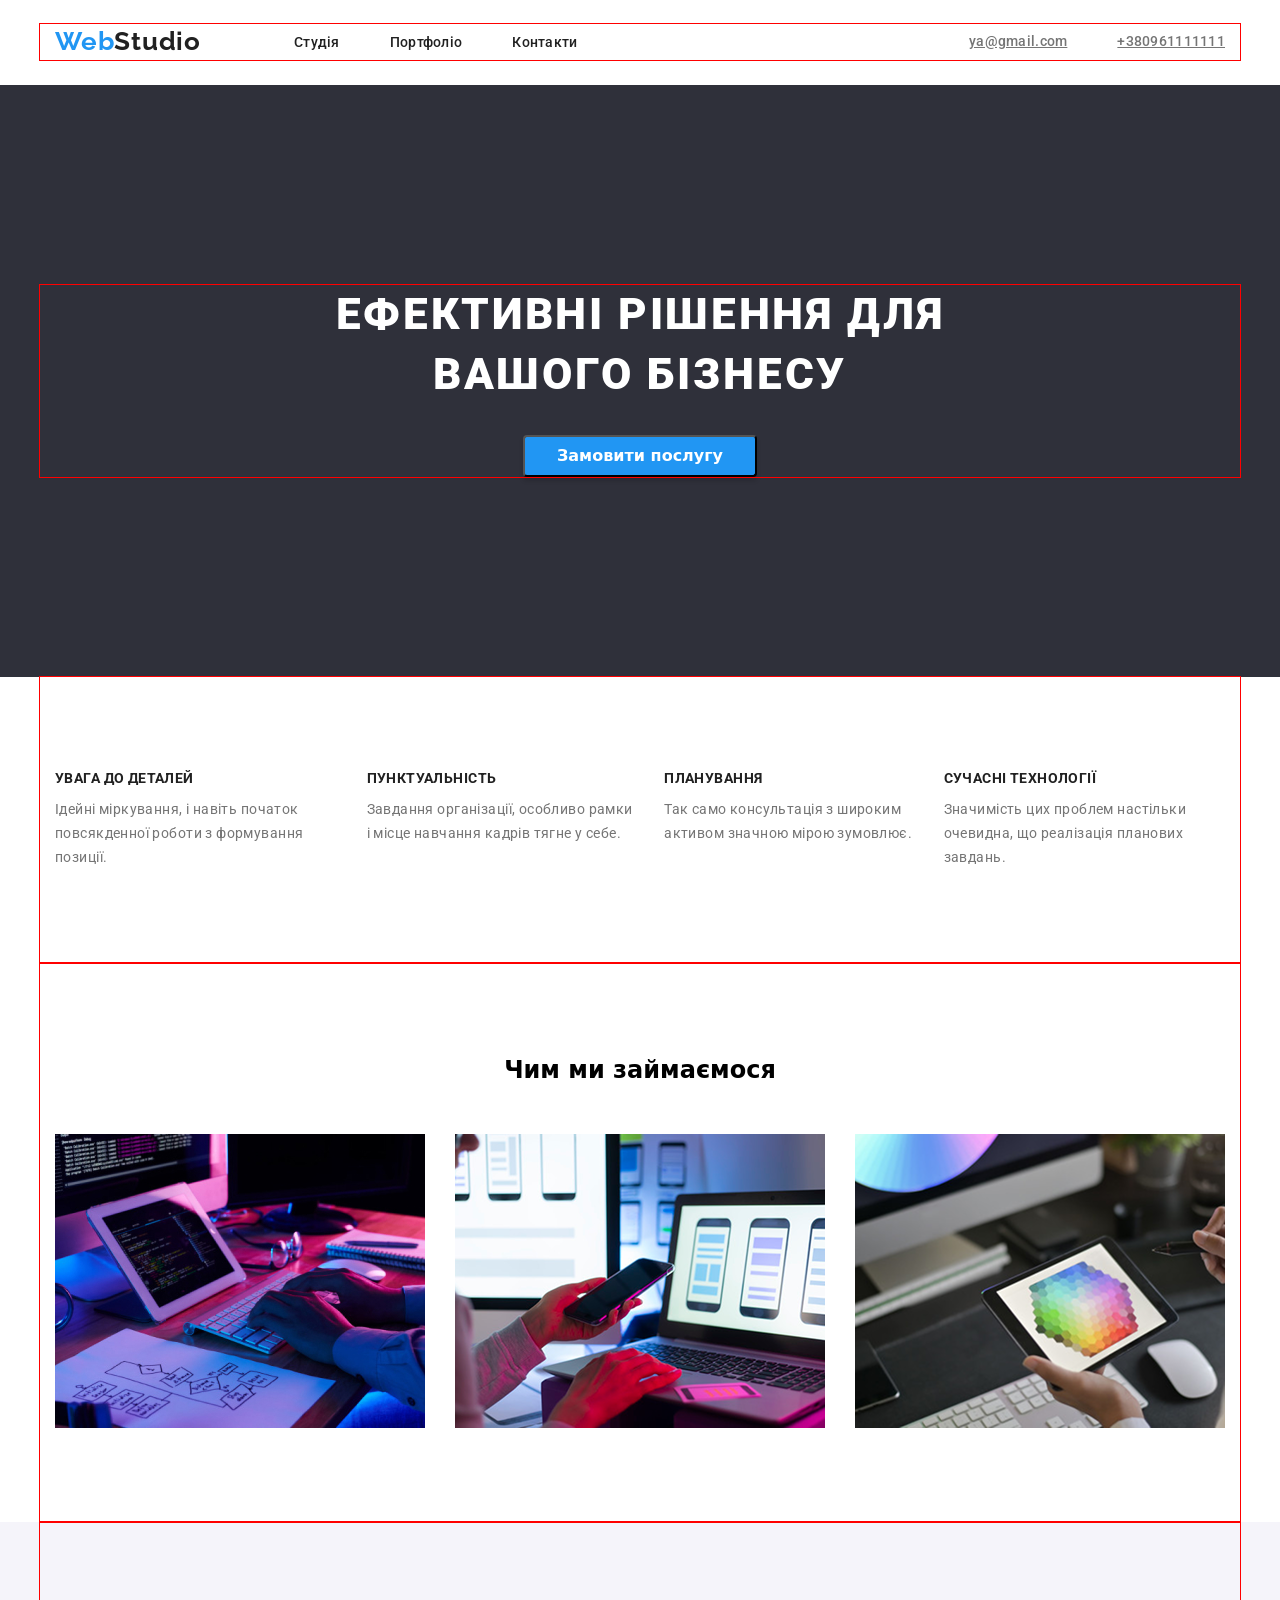
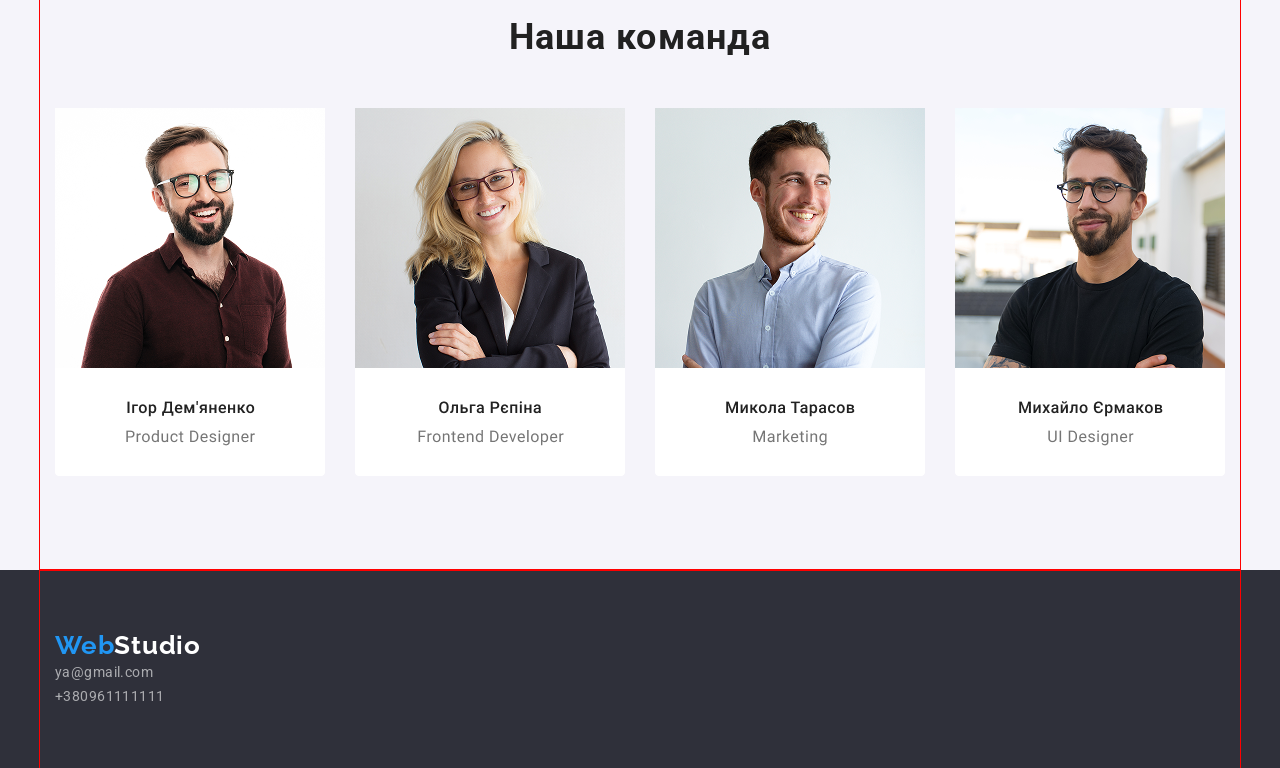
==== index.html @ 0dacaed2 "доробив головний сайт та додав нормалайз" ====
<!DOCTYPE html>
<html lang="en">
<head>
    <meta charset="UTF-8">
    <meta name="viewport" content="width=device-width, initial-scale=1.0">
    <title>Document</title>
    <link rel="preconnect" href="https://fonts.googleapis.com">
<link rel="preconnect" href="https://fonts.gstatic.com" crossorigin>
<link href="https://fonts.googleapis.com/css2?family=Raleway:ital,wght@0,100..900;1,100..900&family=Roboto:ital,wght@0,100..900;1,100..900&display=swap" rel="stylesheet">
    <link rel="stylesheet" href="./css/reset.css">
    <link rel="stylesheet" href="./css/normalize.css">
<link rel="stylesheet" href="./css/style.css">
</head>
<body>
    <header class="header" >
<div class="conteiner header-con">
    <a href="./index.html" class="header-logo"><span class="web">Web</span><span class="studio">Studio</span></a>
    <nav class="navigate">
        <ul class="header_list">
            <li class="header_li"><a href="https://www.youtube.com/watch?v=dQw4w9WgXcQ" class="header_item" target="_blank">Студія</a></li>
            <li class="header_li"><a href="./portfolio/portfolio.html" target="_blank" class="header_item">Портфоліо</a></li>
            <li class="header_li"><a href="https://www.youtube.com/watch?v=dQw4w9WgXcQ" target="_blank" class=" header_item">Контакти</a></li>
        </ul>
        </nav>
        <ul class="contact">
            <li class="contact_li"><a href="mailto:ya@gmail.com" class="contact_list">ya@gmail.com</a></li>
            <li class="contact_li"><a href="tel:0961111111" class="contact_list">+380961111111</a></li>
        </ul>

    
</div>
    </header>
    <main class="main">
        <section class="hero">
<div class="conteiner">
            <h1 class="hero_text">Ефективні рішення для вашого бізнесу</h1>
            <button type="button" class="hero_button"  >Замовити послугу </button>
</div>
        </section>
        <section class="us">
<div class="conteiner">
            <ul class="us_minitext">
                <li class="minitext">
                     <h2 class="gen_minitext">УВАГА ДО ДЕТАЛЕЙ</h2>
                    <p class="secondary_minitext">Ідейні міркування, і навіть початок повсякденної роботи з формування позиції.</p>
                </li>
                <li class="minitext">
                    <h2 class="gen_minitext">ПУНКТУАЛЬНІСТЬ</h2>
                    <p class="secondary_minitext">Завдання організації, особливо рамки і місце навчання кадрів тягне у себе.</p>
                </li>
                <li class="minitext">
                    <h2 class="gen_minitext">ПЛАНУВАННЯ</h2>
                    <p class="secondary_minitext">Так само консультація з широким активом значною мірою зумовлює.</p>
                </li>
                <li class="minitext">
                    <h2 class="gen_minitext">СУЧАСНІ ТЕХНОЛОГІЇ</h2>
                    <p class="secondary_minitext">Значимість цих проблем настільки очевидна, що реалізація планових завдань.</p>
                </li>
            </ul>
        </div>
            </section>
            <section class="about">
<div class="conteiner">
            <h2 class="gen-text">Чим ми займаємося</h2>
            <ul class="us-list">
                <li><img src="./css/img/box1.jpg" alt="programer" class="us-img"></li>
                <li><img src="./css/img/box2.png" alt="men whis phone" class="us-img"></li>
                <li><img src="./css/img/img.png" alt="tablet" class="us-img"></li>
            </ul>
</div>
        </section>
        <section class="team">
<div class="conteiner">
            <h2 class="sec-gen-text"> Наша команда </h2>
            <ul class="team-ul">
                <li>
                    <img src="./css/img/teamcard1.png" alt="man standing whis glases" class="team-foto">
                </li>
                <li>
                    <img src="./css/img/teamcard2.png" alt="women standing loking at you" class="team-foto">
                </li>
                <li>
                    <img src="./css/img/teamcard3.png" alt=" man standing loking away" class="team-foto">
                    
                </li>
                <li>
                    <img src="./css/img/teamcard4.png" alt="man standing outside" class="team-foto">
                    
                </li>
            </ul>
</div>
        </section>

    </main>
    <footer class="footer">
<div class="conteiner">
        <a href="./index.html" class="footer_logo"><span class="web">Web</span><span class="studi">Studio</span> </a>
        <ul class="footer-contact">
            <li><a href="mailto:ya@gmail.com" class="contact-list">ya@gmail.com</a></li>
            <li><a href="tel:0961111111" class="contact-list">+380961111111</a></li>
        </ul>
</div>
    </footer>
</body>
</html>
---- css/style.css ----
:root
{
   --main-text-color: #212121 ;
   --hover-color: #2196F3;
   --addtext-color:#757575;
   --logo-color:#000;
   --main-color:#fff;
   --footer-contact:rgba(255,255,255,0.6);
   --background-color:#2f303a;
   --team-background-color:#f5f4fa;
   --portfolio-line:#ececec;

}
.conteiner{
  width: 1200px;
  padding: 0 15px;
  margin: 0 auto;
outline: 1px solid red; 
}
.header{
  padding-top: 24px;
  padding-bottom: 25px;
}
.header-con{
display: flex;
align-items: center;
}
.header-logo{
color: var(--main-text-color);
font-family: Raleway;
font-size: 26px;
font-weight: 700;
line-height: 1.38;
letter-spacing: 0.78px;
margin-right: 93px;

}
.web {
  color: var(--hover-color);
}

.studio {
  color: var(--main-text-color);
}
.header_list{
  display: flex;
  gap: 50px
  ;
}
.contact{
  margin-left: auto;
}
.header_item{
  color:var(--main-text-color);
font-family: Roboto;
font-size: 14px;
font-weight: 500;
line-height: 1.14;
letter-spacing: 0.28px;
text-decoration: none;
 ;
}
.header_item:hover{
  color:var(--hover-color)
}
.contact{
  display: flex;
  gap: 50px;
}

.contact_list{
  color: var(--addtext-color);
font-family: Roboto;
font-size: 14px;
font-weight: 500;
line-height: 1.38;
letter-spacing: 0.28px;
}
.contact_list:hover{
color:var(--hover-color)
}
.hero
{
  background-color: var(--background-color) ;  
  padding-bottom: 200px  ;
  padding-top: 200px; 
  text-align: center;
}
.hero_text
{
color: var(--main-color);
font-family: Roboto;
font-size: 44px; 
font-weight: 900;
line-height: 1.36;
letter-spacing: 2.64px;
width: 696px;
text-transform: uppercase;
margin-bottom: 30px;
margin-left: auto;
margin-right: auto;
}

.hero_button
{
  font-weight: 900;
  color: var(--main-color);
  border-radius: 4px;
background: var(--hover-color);
box-shadow: 0 4px 4px 0 rgba(0, 0, 0, 0.15);
 background-color: var(--hover-color);
 padding: 10px 32px;
 
}
.button-text{
  color: var(--main-color);
text-align: center;
font-family: Roboto;
font-size: 16px;
font-style: 1.87;
font-weight: 900;
line-height: 30px;
letter-spacing: 0.96px;
}
.us .conteiner{
  padding-bottom: 94px;
  padding-top: 94px;
}
.us_minitext{
  display: flex;
  gap: 30px;

}
.gen_minitext{
  color: var(--main-text-color);
font-family: Roboto;
font-size: 14px;
font-weight: 700;
line-height: 1.14;
letter-spacing: 0.42px;
text-transform: uppercase;
margin-bottom: 10px;
}
.about .conteiner{
  padding-top: 94px;
  padding-bottom: 94px;
  text-align: center;
  font-weight: 700;
  
}
.gen_text{
  
  color: var(--main-text-color);
  text-align: center;
font-family: Roboto;
font-size: 36px;
font-weight: 700;
line-height: normal;
letter-spacing: 1.08px;

} 
.us-list{
  display: flex;
    flex-wrap: wrap ;
    gap: 30px;
}
.us-img{
  margin-top: 50px;
  width: 370.0px;
height: 294.0px;
}

.team .conteiner{
  padding-top: 94px;
  padding-bottom: 94px;
}
.sec-gen-text{
  color: var(--main-text-color);
text-align: center;
font-family: Roboto;
font-size: 36px;
font-weight: 700;
line-height: normal;
letter-spacing: 1.08px;
}
.team{
  background: var(--team-background-color);
}
.team-ul{
  display: flex;
  gap: 30px;
}
.team-foto{
  margin-top: 50px;
width: 270.0px;
height: 368.0px;
}

.footer .conteiner{
  padding-top: 60px;
  padding-bottom: 60px;

}
.footer{
  background: var(--background-color);
}

.contact-list{
  color: var(--main-text-color);
}
.nav_li{
  color: var(--main-text-color);
}

.secondary_minitext{
color: var(--addtext-color);
font-family: Roboto;
font-size: 14px;
font-style: normal;
font-weight: 400;
line-height: 24px;
letter-spacing: 0.42px;
}


.footer_logo{
  color: var(--main-color);
font-family: Raleway;
font-size: 26px;
font-weight: 700;
line-height: normal;
letter-spacing: 0.78px;
text-decoration: none;
margin-top: 60px;
margin-bottom: 20 ;
}
.studi{
  color: var(--main-color);
}
.contact-list{
color: var(--footer-contact);
font-family: Roboto;
font-size: 14px;
font-weight: 400;
line-height: 24px;
letter-spacing: 0.42px;

}
.contact-list:first-child{
  margin-top: 20px;
}
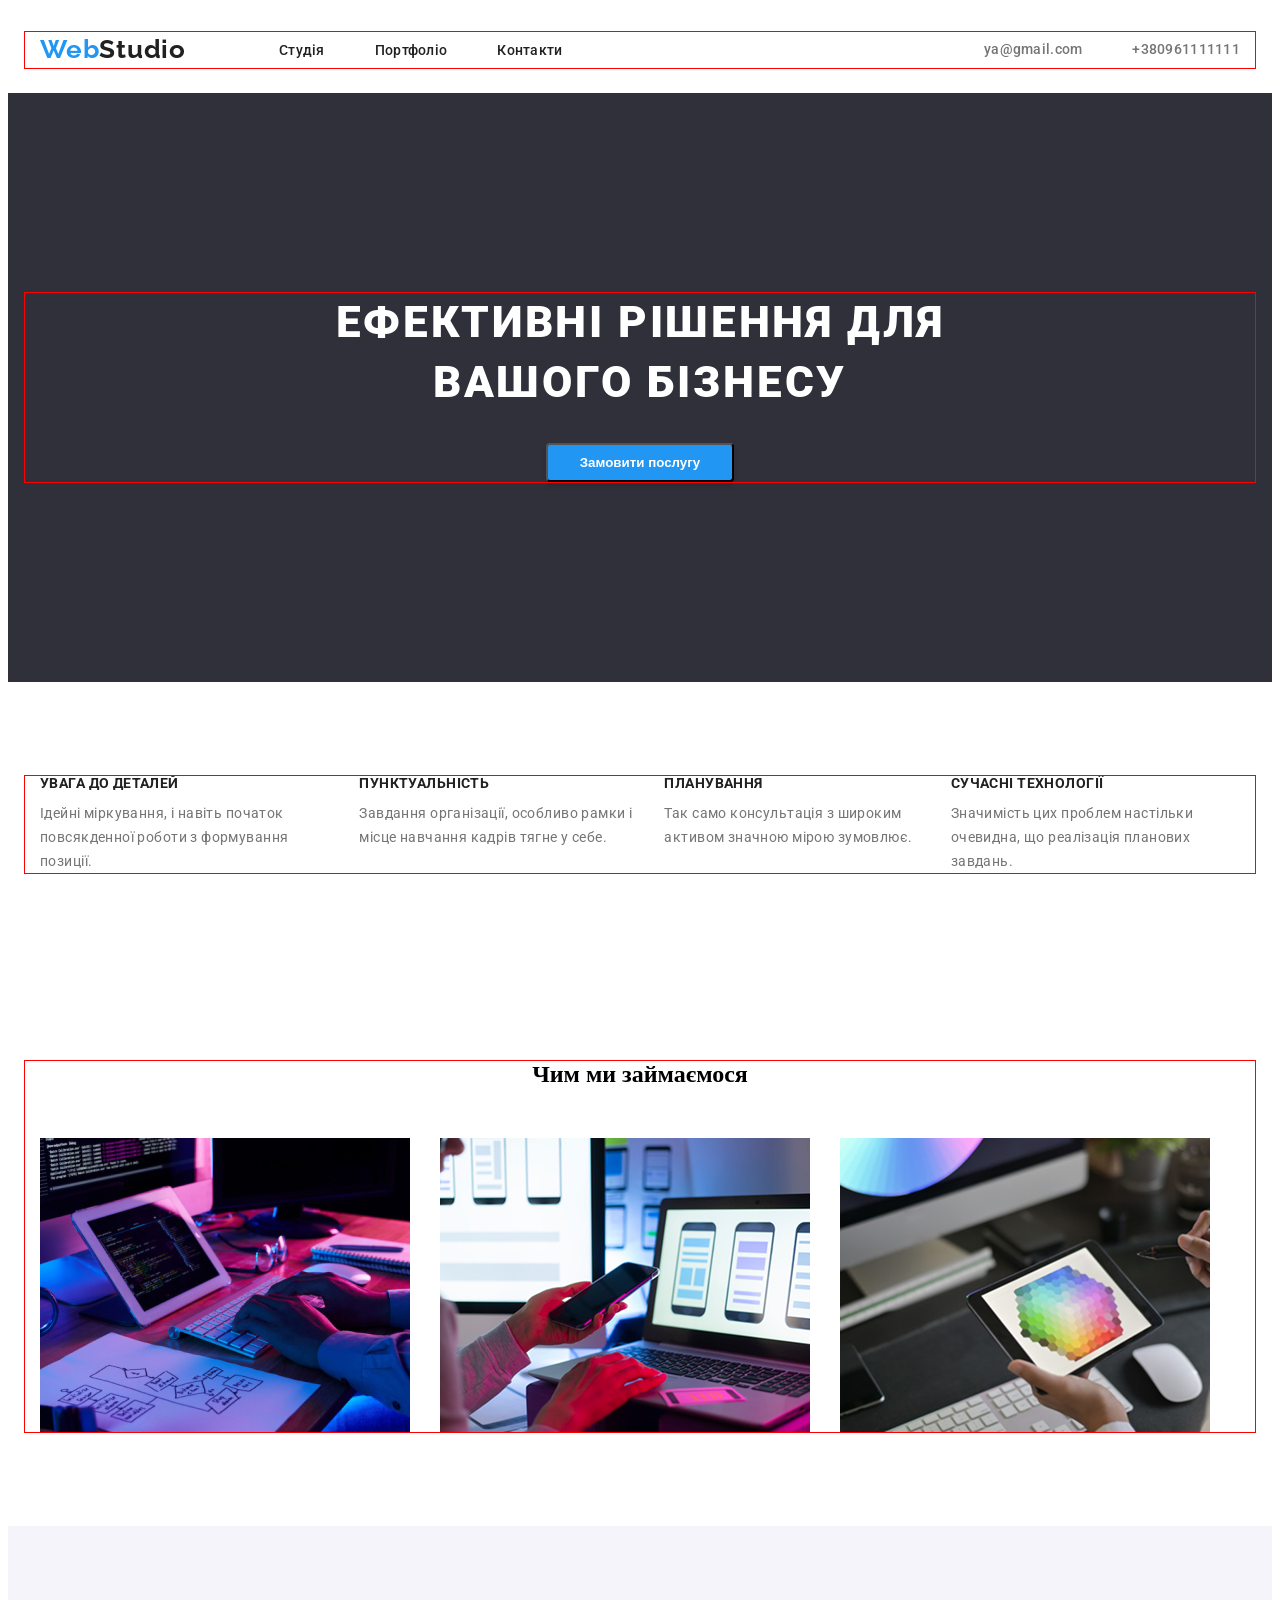
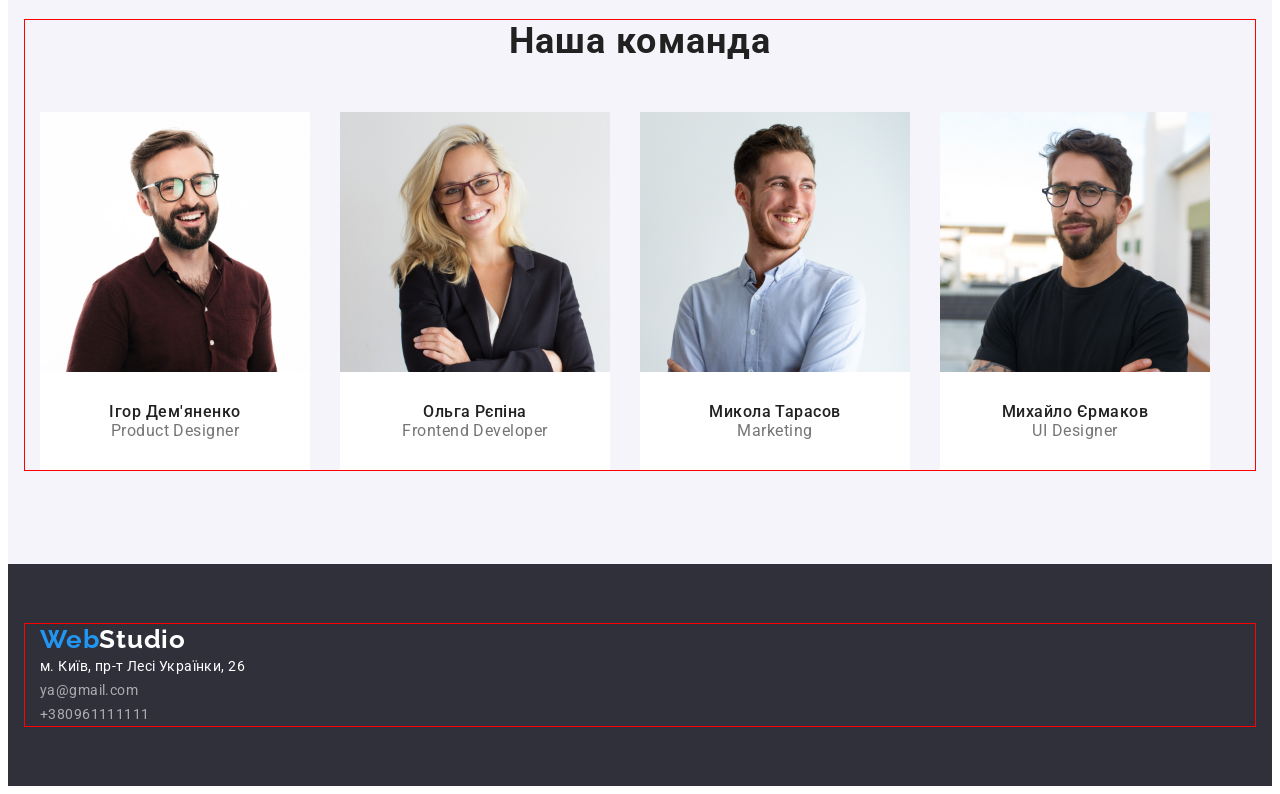
==== commit 4e6cd857: "доробів по уроку" ====
--- a/index.html
+++ b/index.html
@@ -8,7 +8,6 @@
 <link rel="preconnect" href="https://fonts.gstatic.com" crossorigin>
 <link href="https://fonts.googleapis.com/css2?family=Raleway:ital,wght@0,100..900;1,100..900&family=Roboto:ital,wght@0,100..900;1,100..900&display=swap" rel="stylesheet">
     <link rel="stylesheet" href="./css/reset.css">
-    <link rel="stylesheet" href="./css/normalize.css">
 <link rel="stylesheet" href="./css/style.css">
 </head>
 <body>
@@ -23,7 +22,7 @@
         </ul>
         </nav>
         <ul class="contact">
-            <li class="contact_li"><a href="mailto:ya@gmail.com" class="contact_list">ya@gmail.com</a></li>
+            <li class="contact_li"><a href="mailto:info@devstudio.com" class="contact_list">ya@gmail.com</a></li>
             <li class="contact_li"><a href="tel:0961111111" class="contact_list">+380961111111</a></li>
         </ul>
 
@@ -74,18 +73,32 @@
             <h2 class="sec-gen-text"> Наша команда </h2>
             <ul class="team-ul">
                 <li>
-                    <img src="./css/img/teamcard1.png" alt="man standing whis glases" class="team-foto">
+                    <img src="./css/img/teamcard1.jpg" alt="man standing whis glases" class="team-foto">
+                    <div class="team_box">
+                    <h3 class="team_p">Ігор Дем'яненко </h3>
+                    <p class="p_span">Product Designer</p>
+                </div>
                 </li>
                 <li>
-                    <img src="./css/img/teamcard2.png" alt="women standing loking at you" class="team-foto">
+                    <img src="./css/img/teamcard2.jpg" alt="women standing loking at you" class="team-foto">
+                    <div class="team_box">
+                    <h3 class="team_p">Ольга Рєпіна</h3>
+                     <p class="p_span"> Frontend Developer</p>
+                    </div>
                 </li>
                 <li>
-                    <img src="./css/img/teamcard3.png" alt=" man standing loking away" class="team-foto">
-                    
+                    <img src="./css/img/teamcard3.jpg" alt=" man standing loking away" class="team-foto">
+                    <div class="team_box">
+                    <h3 class="team_p">Микола Тарасов </h3>
+                    <p class="p_span">Marketing</p>
+                    </div>
                 </li>
                 <li>
-                    <img src="./css/img/teamcard4.png" alt="man standing outside" class="team-foto">
-                    
+                    <img src="./css/img/teamcard4.jpg" alt="man standing outside" class="team-foto">
+                    <div class="team_box">
+                    <h3 class="team_p">Михайло Єрмаков </h3>
+                    <p class="p_span">UI Designer</p>
+                    </div>
                 </li>
             </ul>
 </div>
@@ -96,7 +109,8 @@
 <div class="conteiner">
         <a href="./index.html" class="footer_logo"><span class="web">Web</span><span class="studi">Studio</span> </a>
         <ul class="footer-contact">
-            <li><a href="mailto:ya@gmail.com" class="contact-list">ya@gmail.com</a></li>
+            <li><span class="f_span">м. Київ, пр-т Лесі Українки, 26</span></li>
+            <li><a href="mailto:info@devstudio.com" class="contact-list">ya@gmail.com</a></li>
             <li><a href="tel:0961111111" class="contact-list">+380961111111</a></li>
         </ul>
 </div>
--- a/css/style.css
+++ b/css/style.css
@@ -122,7 +122,7 @@
 line-height: 30px;
 letter-spacing: 0.96px;
 }
-.us .conteiner{
+.us{
   padding-bottom: 94px;
   padding-top: 94px;
 }
@@ -141,7 +141,7 @@
 text-transform: uppercase;
 margin-bottom: 10px;
 }
-.about .conteiner{
+.about{
   padding-top: 94px;
   padding-bottom: 94px;
   text-align: center;
@@ -170,7 +170,7 @@
 height: 294.0px;
 }
 
-.team .conteiner{
+.team{
   padding-top: 94px;
   padding-bottom: 94px;
 }
@@ -189,14 +189,39 @@
 .team-ul{
   display: flex;
   gap: 30px;
+  margin-top: 50px;
 }
 .team-foto{
-  margin-top: 50px;
 width: 270.0px;
-height: 368.0px;
-}
-
-.footer .conteiner{
+height: 260.0px;
+}
+.team_box{
+  padding-bottom: 30px;
+  padding-top: 30px;
+  background-color: var(--main-color);
+}
+.team_p{
+  color: var(--main-text-color);
+text-align: center;
+font-family: Roboto;
+font-size: 16px;
+font-weight: 500;
+line-height: normal;
+letter-spacing: 0.48px;
+}
+.p_span{
+  color: var(--addtext-color);
+text-align: center;
+font-family: Roboto;
+font-size: 16px;
+font-style: normal;
+font-weight: 400;
+line-height: normal;
+letter-spacing: 0.48px;
+
+}
+
+.footer{
   padding-top: 60px;
   padding-bottom: 60px;
 
@@ -237,6 +262,15 @@
 .studi{
   color: var(--main-color);
 }
+.f_span{
+  color: var(--main-color);
+font-family: Roboto;
+font-size: 14px;
+font-weight: 400;
+line-height: 24px;
+letter-spacing: 0.42px;
+
+}
 .contact-list{
 color: var(--footer-contact);
 font-family: Roboto;
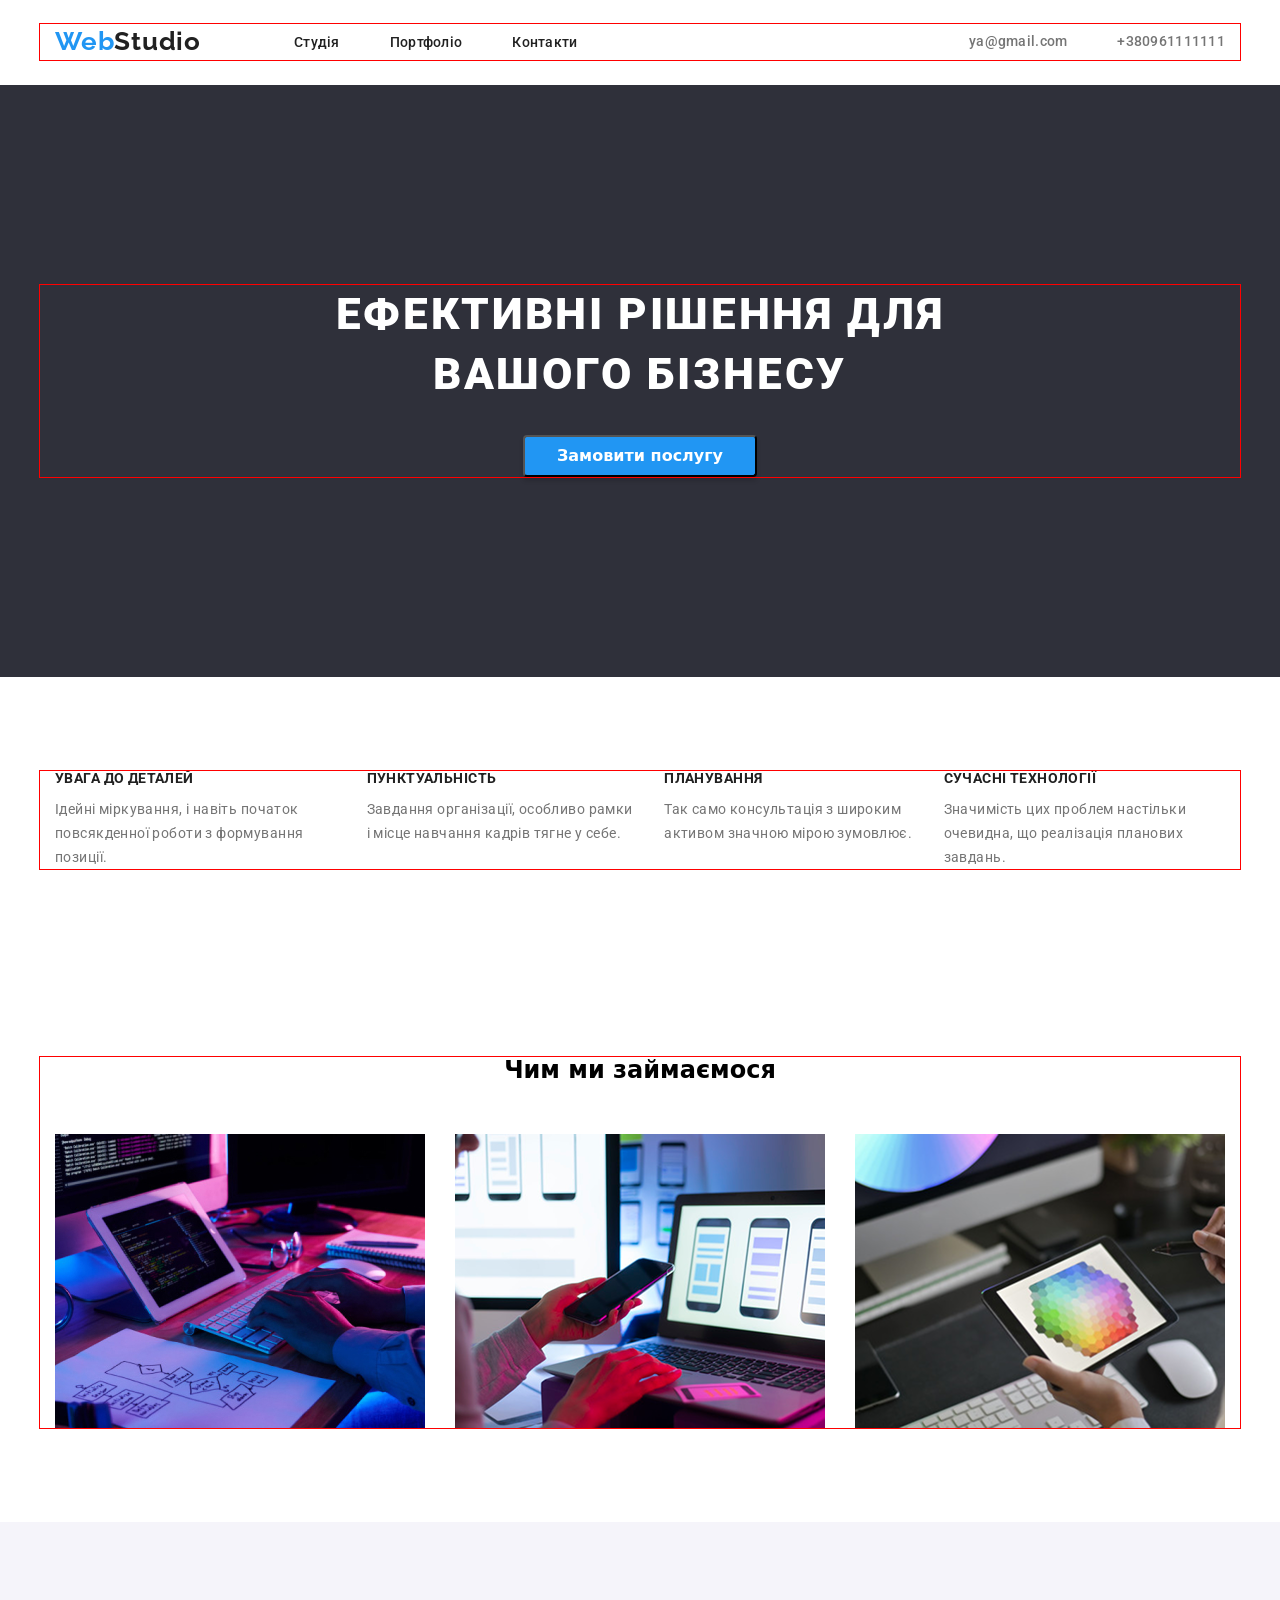
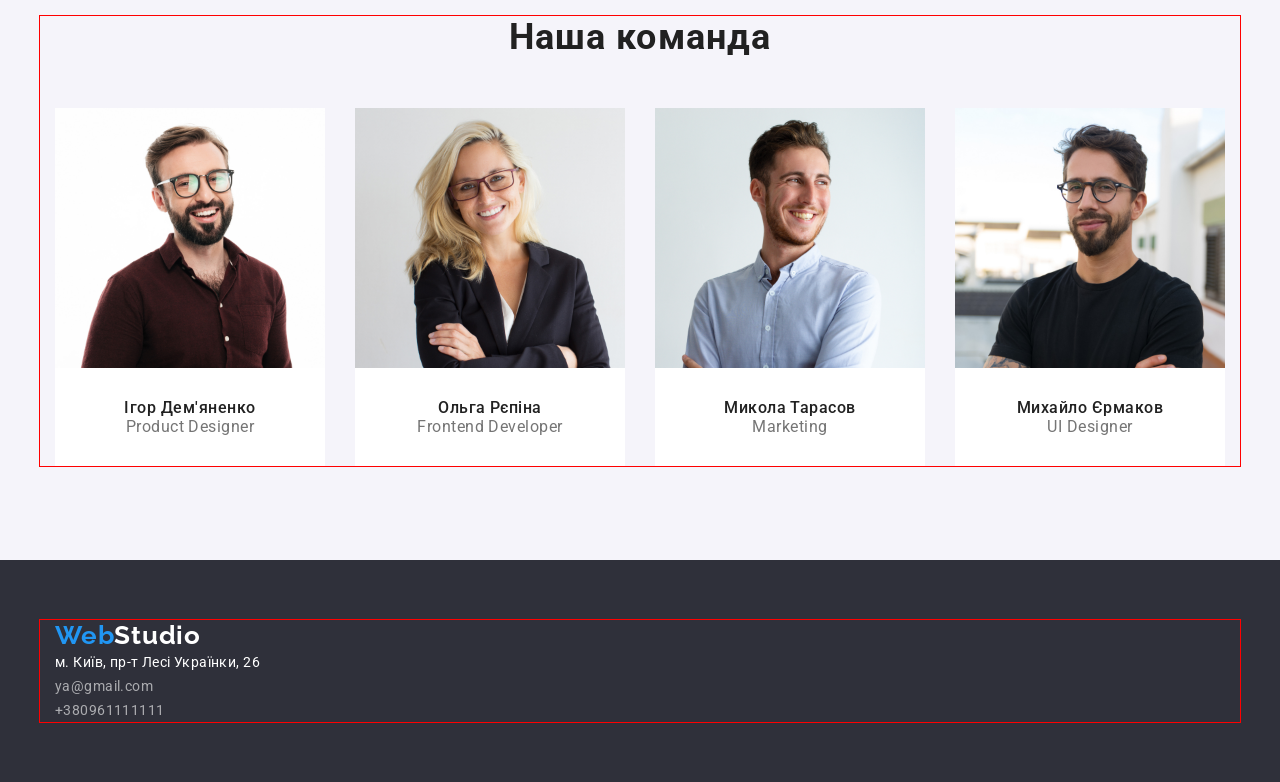
==== commit 2bf5efba: "modern normalize" ====
--- a/index.html
+++ b/index.html
@@ -7,7 +7,8 @@
     <link rel="preconnect" href="https://fonts.googleapis.com">
 <link rel="preconnect" href="https://fonts.gstatic.com" crossorigin>
 <link href="https://fonts.googleapis.com/css2?family=Raleway:ital,wght@0,100..900;1,100..900&family=Roboto:ital,wght@0,100..900;1,100..900&display=swap" rel="stylesheet">
-    <link rel="stylesheet" href="./css/reset.css">
+<link rel="stylesheet" href="https://cdnjs.cloudflare.com/ajax/libs/modern-normalize/3.0.1/modern-normalize.min.css">
+<link rel="stylesheet" href="./css/reset.css">
 <link rel="stylesheet" href="./css/style.css">
 </head>
 <body>
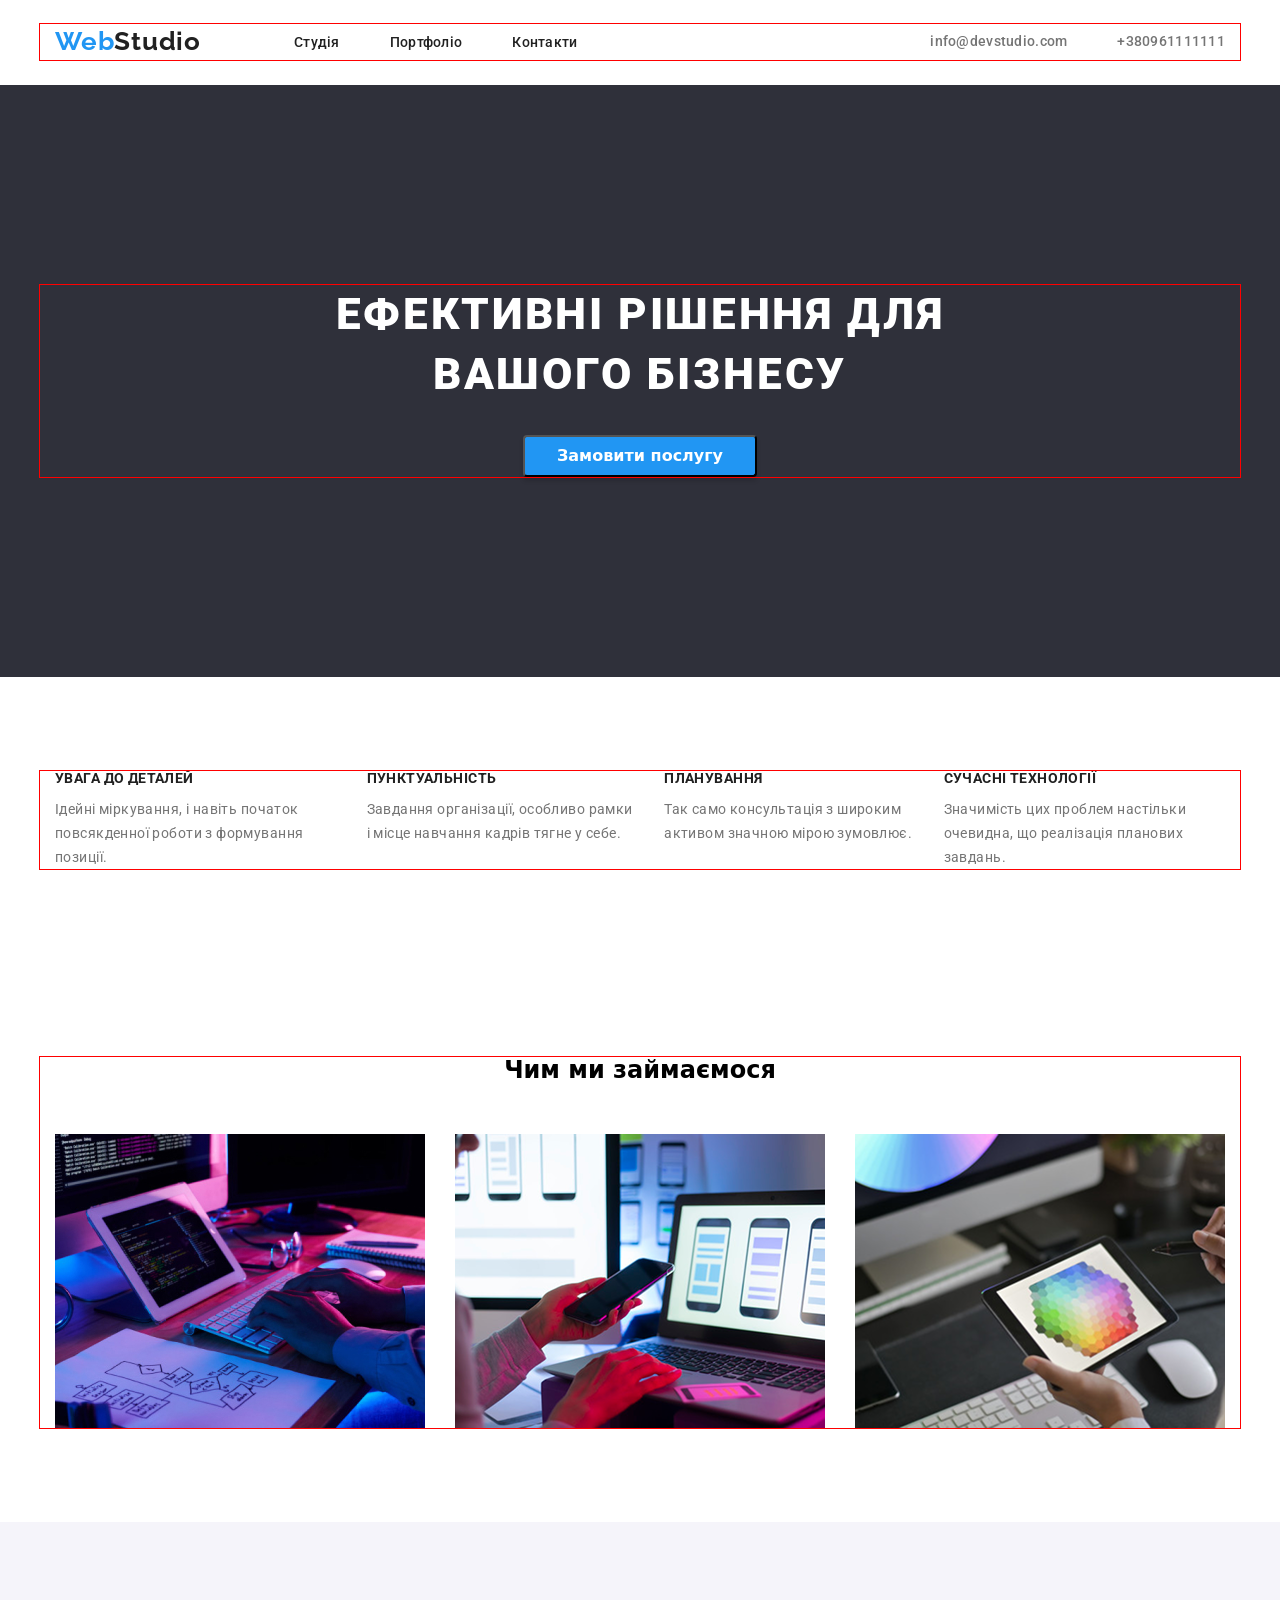
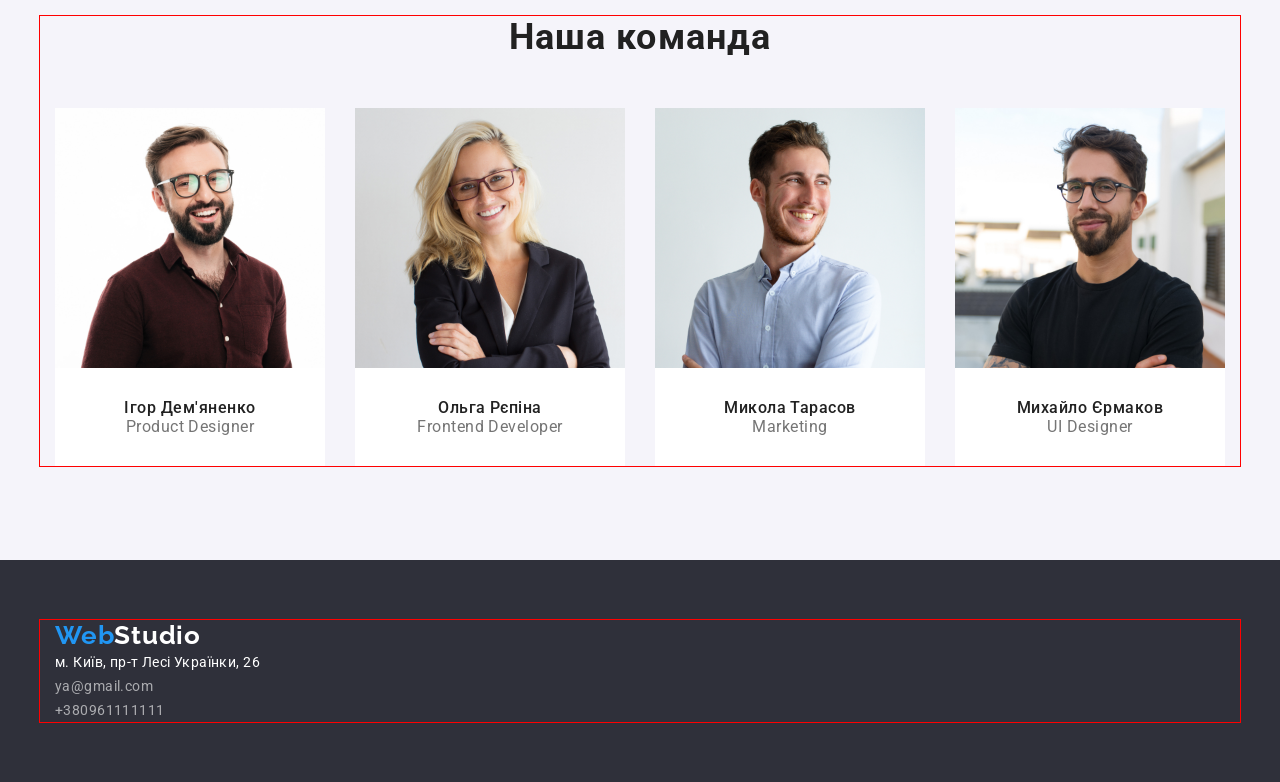
==== commit abd7f0f0: "змінив email" ====
--- a/index.html
+++ b/index.html
@@ -23,7 +23,7 @@
         </ul>
         </nav>
         <ul class="contact">
-            <li class="contact_li"><a href="mailto:info@devstudio.com" class="contact_list">ya@gmail.com</a></li>
+            <li class="contact_li"><a href="mailto:info@devstudio.com" class="contact_list">info@devstudio.com</a></li>
             <li class="contact_li"><a href="tel:0961111111" class="contact_list">+380961111111</a></li>
         </ul>
 
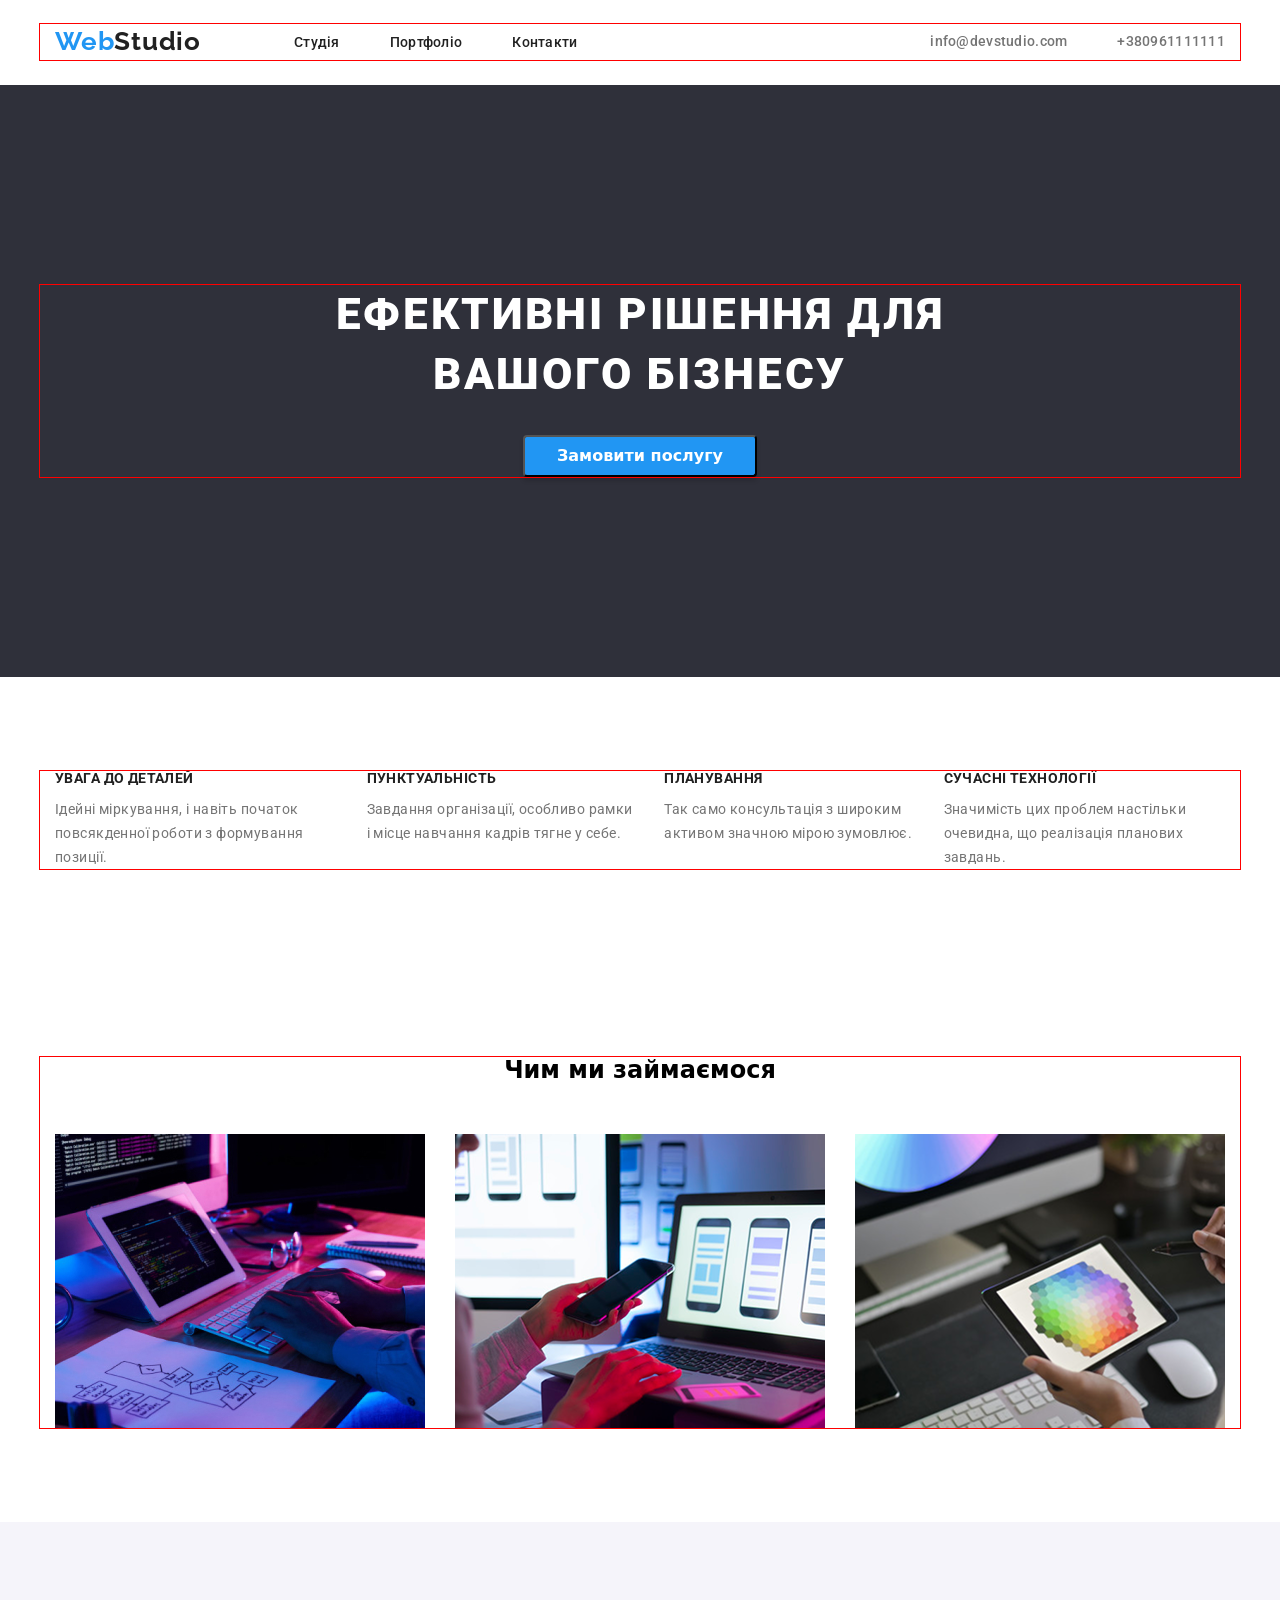
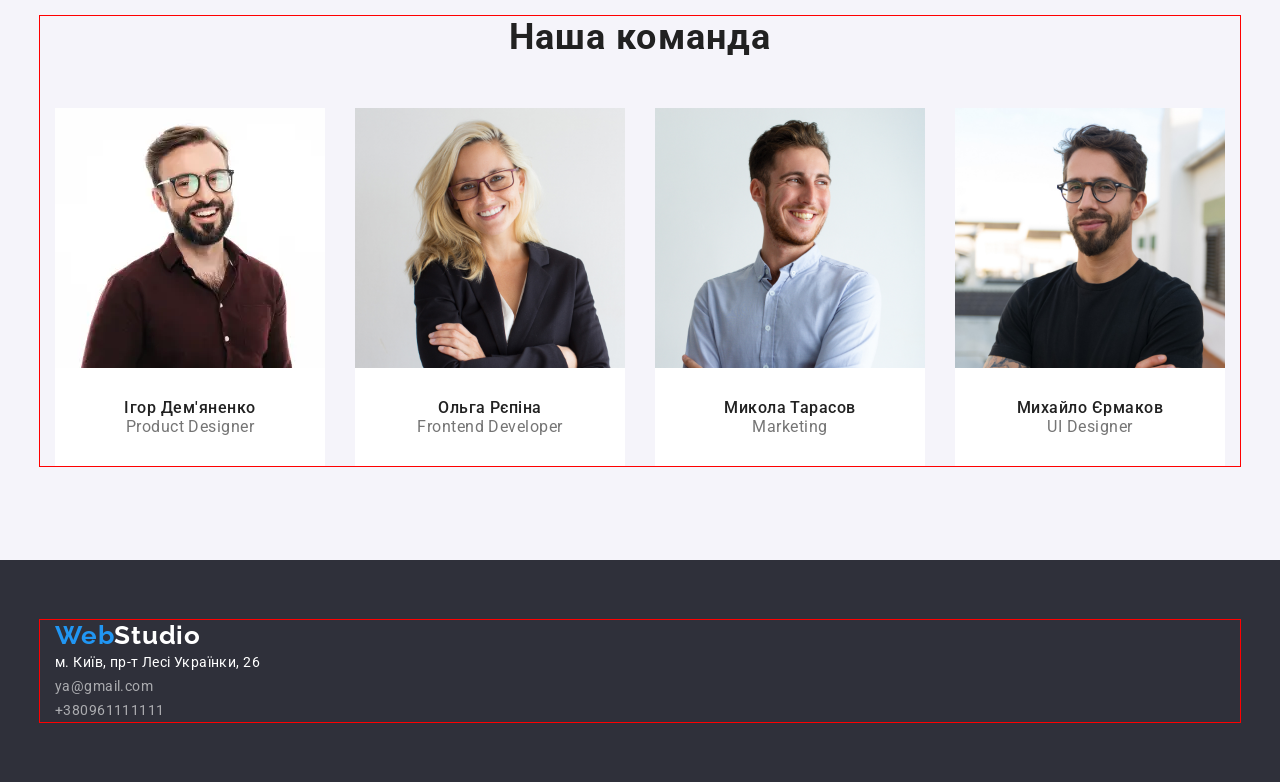
==== commit f821cc55: "1x2x" ====
--- a/index.html
+++ b/index.html
@@ -1,120 +1,199 @@
-<!DOCTYPE html>
+<!doctype html>
 <html lang="en">
-<head>
-    <meta charset="UTF-8">
-    <meta name="viewport" content="width=device-width, initial-scale=1.0">
+  <head>
+    <meta charset="UTF-8" />
+    <meta name="viewport" content="width=device-width, initial-scale=1.0" />
     <title>Document</title>
-    <link rel="preconnect" href="https://fonts.googleapis.com">
-<link rel="preconnect" href="https://fonts.gstatic.com" crossorigin>
-<link href="https://fonts.googleapis.com/css2?family=Raleway:ital,wght@0,100..900;1,100..900&family=Roboto:ital,wght@0,100..900;1,100..900&display=swap" rel="stylesheet">
-<link rel="stylesheet" href="https://cdnjs.cloudflare.com/ajax/libs/modern-normalize/3.0.1/modern-normalize.min.css">
-<link rel="stylesheet" href="./css/reset.css">
-<link rel="stylesheet" href="./css/style.css">
-</head>
-<body>
-    <header class="header" >
-<div class="conteiner header-con">
-    <a href="./index.html" class="header-logo"><span class="web">Web</span><span class="studio">Studio</span></a>
-    <nav class="navigate">
-        <ul class="header_list">
-            <li class="header_li"><a href="https://www.youtube.com/watch?v=dQw4w9WgXcQ" class="header_item" target="_blank">Студія</a></li>
-            <li class="header_li"><a href="./portfolio/portfolio.html" target="_blank" class="header_item">Портфоліо</a></li>
-            <li class="header_li"><a href="https://www.youtube.com/watch?v=dQw4w9WgXcQ" target="_blank" class=" header_item">Контакти</a></li>
-        </ul>
+    <link rel="preconnect" href="https://fonts.googleapis.com" />
+    <link rel="preconnect" href="https://fonts.gstatic.com" crossorigin />
+    <link
+      href="https://fonts.googleapis.com/css2?family=Raleway:ital,wght@0,100..900;1,100..900&family=Roboto:ital,wght@0,100..900;1,100..900&display=swap"
+      rel="stylesheet"
+    />
+    <link
+      rel="stylesheet"
+      href="https://cdnjs.cloudflare.com/ajax/libs/modern-normalize/3.0.1/modern-normalize.min.css"
+    />
+    <link rel="stylesheet" href="./css/reset.css" />
+    <link rel="stylesheet" href="./css/style.css" />
+  </head>
+  <body>
+    <header class="header">
+      <div class="conteiner header-con">
+        <a href="./index.html" class="header-logo"
+          ><span class="web">Web</span><span class="studio">Studio</span></a
+        >
+        <nav class="navigate">
+          <ul class="header_list">
+            <li class="header_li">
+              <a
+                href="https://www.youtube.com/watch?v=dQw4w9WgXcQ"
+                class="header_item"
+                target="_blank"
+                >Студія</a
+              >
+            </li>
+            <li class="header_li">
+              <a
+                href="./portfolio/portfolio.html"
+                target="_blank"
+                class="header_item"
+                >Портфоліо</a
+              >
+            </li>
+            <li class="header_li">
+              <a
+                href="https://www.youtube.com/watch?v=dQw4w9WgXcQ"
+                target="_blank"
+                class="header_item"
+                >Контакти</a
+              >
+            </li>
+          </ul>
         </nav>
         <ul class="contact">
-            <li class="contact_li"><a href="mailto:info@devstudio.com" class="contact_list">info@devstudio.com</a></li>
-            <li class="contact_li"><a href="tel:0961111111" class="contact_list">+380961111111</a></li>
+          <li class="contact_li">
+            <a href="mailto:info@devstudio.com" class="contact_list"
+              >info@devstudio.com</a
+            >
+          </li>
+          <li class="contact_li">
+            <a href="tel:0961111111" class="contact_list">+380961111111</a>
+          </li>
         </ul>
-
-    
-</div>
+      </div>
     </header>
     <main class="main">
-        <section class="hero">
-<div class="conteiner">
-            <h1 class="hero_text">Ефективні рішення для вашого бізнесу</h1>
-            <button type="button" class="hero_button"  >Замовити послугу </button>
-</div>
-        </section>
-        <section class="us">
-<div class="conteiner">
-            <ul class="us_minitext">
-                <li class="minitext">
-                     <h2 class="gen_minitext">УВАГА ДО ДЕТАЛЕЙ</h2>
-                    <p class="secondary_minitext">Ідейні міркування, і навіть початок повсякденної роботи з формування позиції.</p>
-                </li>
-                <li class="minitext">
-                    <h2 class="gen_minitext">ПУНКТУАЛЬНІСТЬ</h2>
-                    <p class="secondary_minitext">Завдання організації, особливо рамки і місце навчання кадрів тягне у себе.</p>
-                </li>
-                <li class="minitext">
-                    <h2 class="gen_minitext">ПЛАНУВАННЯ</h2>
-                    <p class="secondary_minitext">Так само консультація з широким активом значною мірою зумовлює.</p>
-                </li>
-                <li class="minitext">
-                    <h2 class="gen_minitext">СУЧАСНІ ТЕХНОЛОГІЇ</h2>
-                    <p class="secondary_minitext">Значимість цих проблем настільки очевидна, що реалізація планових завдань.</p>
-                </li>
-            </ul>
+      <section class="hero">
+        <div class="conteiner">
+          <h1 class="hero_text">Ефективні рішення для вашого бізнесу</h1>
+          <button type="button" class="hero_button">Замовити послугу</button>
         </div>
-            </section>
-            <section class="about">
-<div class="conteiner">
-            <h2 class="gen-text">Чим ми займаємося</h2>
-            <ul class="us-list">
-                <li><img src="./css/img/box1.jpg" alt="programer" class="us-img"></li>
-                <li><img src="./css/img/box2.png" alt="men whis phone" class="us-img"></li>
-                <li><img src="./css/img/img.png" alt="tablet" class="us-img"></li>
-            </ul>
-</div>
-        </section>
-        <section class="team">
-<div class="conteiner">
-            <h2 class="sec-gen-text"> Наша команда </h2>
-            <ul class="team-ul">
-                <li>
-                    <img src="./css/img/teamcard1.jpg" alt="man standing whis glases" class="team-foto">
-                    <div class="team_box">
-                    <h3 class="team_p">Ігор Дем'яненко </h3>
-                    <p class="p_span">Product Designer</p>
-                </div>
-                </li>
-                <li>
-                    <img src="./css/img/teamcard2.jpg" alt="women standing loking at you" class="team-foto">
-                    <div class="team_box">
-                    <h3 class="team_p">Ольга Рєпіна</h3>
-                     <p class="p_span"> Frontend Developer</p>
-                    </div>
-                </li>
-                <li>
-                    <img src="./css/img/teamcard3.jpg" alt=" man standing loking away" class="team-foto">
-                    <div class="team_box">
-                    <h3 class="team_p">Микола Тарасов </h3>
-                    <p class="p_span">Marketing</p>
-                    </div>
-                </li>
-                <li>
-                    <img src="./css/img/teamcard4.jpg" alt="man standing outside" class="team-foto">
-                    <div class="team_box">
-                    <h3 class="team_p">Михайло Єрмаков </h3>
-                    <p class="p_span">UI Designer</p>
-                    </div>
-                </li>
-            </ul>
-</div>
-        </section>
-
+      </section>
+      <section class="us">
+        <div class="conteiner">
+          <ul class="us_minitext">
+            <li class="minitext">
+              <h2 class="gen_minitext">УВАГА ДО ДЕТАЛЕЙ</h2>
+              <p class="secondary_minitext">
+                Ідейні міркування, і навіть початок повсякденної роботи з
+                формування позиції.
+              </p>
+            </li>
+            <li class="minitext">
+              <h2 class="gen_minitext">ПУНКТУАЛЬНІСТЬ</h2>
+              <p class="secondary_minitext">
+                Завдання організації, особливо рамки і місце навчання кадрів
+                тягне у себе.
+              </p>
+            </li>
+            <li class="minitext">
+              <h2 class="gen_minitext">ПЛАНУВАННЯ</h2>
+              <p class="secondary_minitext">
+                Так само консультація з широким активом значною мірою зумовлює.
+              </p>
+            </li>
+            <li class="minitext">
+              <h2 class="gen_minitext">СУЧАСНІ ТЕХНОЛОГІЇ</h2>
+              <p class="secondary_minitext">
+                Значимість цих проблем настільки очевидна, що реалізація
+                планових завдань.
+              </p>
+            </li>
+          </ul>
+        </div>
+      </section>
+      <section class="about">
+        <div class="conteiner">
+          <h2 class="gen-text">Чим ми займаємося</h2>
+          <ul class="us-list">
+            <li>
+              <img src="./css/img/box1.jpg" alt="programer" class="us-img" />
+            </li>
+            <li>
+              <img
+                src="./css/img/box2.png"
+                alt="men whis phone"
+                class="us-img"
+              />
+            </li>
+            <li><img src="./css/img/img.png" alt="tablet" class="us-img" /></li>
+          </ul>
+        </div>
+      </section>
+      <section class="team">
+        <div class="conteiner">
+          <h2 class="sec-gen-text">Наша команда</h2>
+          <ul class="team-ul">
+            <li>
+                <picture>
+                    <source srcset="./css/img/destop/igor-desctop@1x.webp 1x, ./css/img/destop/igor-desctop@2x.webp 2x" media="(min-width:1200px)">
+                    <source srcset="./css/img/tablet/igor-tablet@1x.webp 1x, ./css/img/tablet/igor-tablet@2x.webp 2x" media="(min-width:768px)">
+                    <source srcset="./css/img/mobile/igor-mobile@1x.webp 1x, ./css/img/mobile/igor-mobile@2x.webp 2x" media="(max-width:767px)">
+              <img
+                src="./css/img/teamcard1.jpg"
+                alt="man standing whis glases"
+                class="team-foto"/>
+              </picture>
+              <div class="team_box">
+                <h3 class="team_p">Ігор Дем'яненко</h3>
+                <p class="p_span">Product Designer</p>
+              </div>
+            </li>
+            <li>
+              <img
+                src="./css/img/teamcard2.jpg"
+                alt="women standing loking at you"
+                class="team-foto"
+              />
+              <div class="team_box">
+                <h3 class="team_p">Ольга Рєпіна</h3>
+                <p class="p_span">Frontend Developer</p>
+              </div>
+            </li>
+            <li>
+              <img
+                src="./css/img/teamcard3.jpg"
+                alt=" man standing loking away"
+                class="team-foto"
+              />
+              <div class="team_box">
+                <h3 class="team_p">Микола Тарасов</h3>
+                <p class="p_span">Marketing</p>
+              </div>
+            </li>
+            <li>
+              <img
+                src="./css/img/teamcard4.jpg"
+                alt="man standing outside"
+                class="team-foto"
+              />
+              <div class="team_box">
+                <h3 class="team_p">Михайло Єрмаков</h3>
+                <p class="p_span">UI Designer</p>
+              </div>
+            </li>
+          </ul>
+        </div>
+      </section>
     </main>
     <footer class="footer">
-<div class="conteiner">
-        <a href="./index.html" class="footer_logo"><span class="web">Web</span><span class="studi">Studio</span> </a>
+      <div class="conteiner">
+        <a href="./index.html" class="footer_logo"
+          ><span class="web">Web</span><span class="studi">Studio</span>
+        </a>
         <ul class="footer-contact">
-            <li><span class="f_span">м. Київ, пр-т Лесі Українки, 26</span></li>
-            <li><a href="mailto:info@devstudio.com" class="contact-list">ya@gmail.com</a></li>
-            <li><a href="tel:0961111111" class="contact-list">+380961111111</a></li>
+          <li><span class="f_span">м. Київ, пр-т Лесі Українки, 26</span></li>
+          <li>
+            <a href="mailto:info@devstudio.com" class="contact-list"
+              >ya@gmail.com</a
+            >
+          </li>
+          <li>
+            <a href="tel:0961111111" class="contact-list">+380961111111</a>
+          </li>
         </ul>
-</div>
+      </div>
     </footer>
-</body>
-</html>+  </body>
+</html>
--- a/css/style.css
+++ b/css/style.css
@@ -271,6 +271,9 @@
 letter-spacing: 0.42px;
 
 }
+.port_hero .container{
+  gap: 34px;
+}
 .contact-list{
 color: var(--footer-contact);
 font-family: Roboto;
@@ -283,4 +286,290 @@
 .contact-list:first-child{
   margin-top: 20px;
 }
-
+.main_ul{
+  display: flex;
+  gap: 8px;
+  align-items: center;
+  justify-content: center;
+  margin-bottom: 50px;
+}
+.port_item{
+  background-color: var(--team-background-color);
+  border-radius: 4px;
+  padding: 6px 22px;
+}
+.port_item:hover{
+  background-color:#2196F3;
+  box-shadow: rgba(0, 0, 0, 0.10);
+}
+.item_link{
+  color: var(--main-text-color);
+text-align: center;
+font-family: Roboto;
+font-size: 16px;
+font-style: normal;
+font-weight: 500;
+line-height: 26px;
+letter-spacing: 0.48px;
+
+}
+.item_link:hover{
+  color: var(--main-color);
+}
+
+.li_foto{
+  display: flex;
+  flex-direction: column;
+  align-items: center;
+  border: 1px solid #EEE;
+background: #FFF;
+position: relative;
+}
+.li_foto:hover{
+  .crak_over{opacity: 1;}
+}
+.port_team{
+  padding: 20px 24px;
+  
+}
+.card_ul{
+  display: grid;
+    grid-template-columns: repeat(3, 1fr);
+    gap: 30px;
+  }
+  .crak_over{
+    color: var(--main-color);
+font-family: Roboto;
+font-size: 18px;
+font-style: normal;
+font-weight: 400;
+line-height: 28px;
+letter-spacing: 0.54px;
+position: absolute;
+background: rgba(33, 150, 243, 0.90);
+width: 100%;
+top: 50%;
+height: 58%;
+left: 0;
+padding-top:21% ;
+transform:translateY(-64%);
+opacity: 0;
+}
+
+@media screen and (max-width: 1199px) {
+  html, 
+  body {
+    width: 100% !important;
+    max-width: 100% !important;
+    overflow-x: hidden;
+  }
+
+  .header,
+  .hero, 
+  .us, 
+  .about, 
+  .team, 
+  .footer {
+    width: 100% !important;
+    max-width: 100% !important;
+  }
+
+  .conteiner {
+    width: 100% !important;
+    max-width: 768px !important;
+    margin-left: auto !important;
+    margin-right: auto !important;
+    padding-left: 15px !important;
+    padding-right: 15px !important;
+  }
+
+  .hero_text {
+    width: 100% !important;
+    max-width: 360px !important;
+    font-size: 26px !important;
+    line-height: 1.62 !important;
+    margin-left: auto !important;
+    margin-right: auto !important;
+  }
+
+  .us_minitext {
+    display: grid !important;
+    grid-template-columns: repeat(2, 1fr) !important;
+    gap: 30px !important;
+  }
+
+  .minitext {
+    width: 100% !important;
+  }
+
+  .about {
+    display: none !important;
+  }
+
+  .team-ul {
+    display: grid !important;
+    grid-template-columns: repeat(2, 1fr) !important;
+    gap: 30px !important;
+  }
+
+  .team-ul > li {
+    width: 100% !important;
+  }
+
+  .team-foto {
+    width: 100% !important;
+    height: auto !important;
+  }
+
+  .header-con {
+    justify-content: space-between !important;
+  }
+
+  .contact {
+    flex-direction: column !important;
+    gap: 10px !important;
+    margin-left: auto !important;
+  }
+}
+
+@media screen and (min-width: 768px) and (max-width: 1199.98px) {
+  .conteiner {
+    width: 100%;
+    max-width: 768px;
+  }
+  img {
+    max-width: 100%;
+    height: auto;
+  }
+  .contact {
+    flex-direction: column;
+    gap: 10px;
+    margin-left: auto;
+  }
+  .hero_text {
+    width: 100%;
+    max-width: 528px;
+    font-size: 36px;
+  }
+
+  .us_minitext {
+    display: grid;
+    grid-template-columns: repeat(2, 1fr);
+    gap: 30px;
+  }
+  .about {
+    display: none;
+  }
+  .team-ul {
+    display: grid;
+    grid-template-columns: repeat(2, 1fr);
+    gap: 30px;
+  }
+
+  .team-foto {
+    width: 100%;
+    height: auto;
+  }
+  .footer {
+    text-align: center;
+  }
+} 
+@media screen and (min-width: 768px) and (max-width: 1199.98px) {
+  /* Контейнер */
+  .conteiner {
+    width: 100% !important;
+    max-width: 768px !important;
+    padding-left: 15px !important;
+    padding-right: 15px !important;
+    margin-left: auto !important;
+    margin-right: auto !important;
+  }
+
+  /* Картинки адаптивные */
+  img, .port_foto {
+    width: 100% !important;
+    height: auto !important;
+    object-fit: cover;
+  }
+
+  /* Шапка */
+  .header .conteiner {
+    display: flex !important;
+    align-items: center !important;
+    justify-content: space-between !important;
+  }
+
+  .navigate {
+    display: flex !important;
+    align-items: center !important;
+    gap: 50px !important;
+  }
+
+  .contact {
+    display: flex !important;
+    flex-direction: column !important;
+    gap: 10px !important;
+    margin-left: auto !important;
+  }
+
+  /* Кнопки фильтра в Портфолио */
+  .main_ul {
+    display: flex !important;
+    justify-content: center !important;
+    gap: 8px !important;
+    margin-bottom: 30px !important;
+  }
+
+  /* Сетка карточек в 2 колонки (планшет) */
+  .card_ul {
+    display: grid !important;
+    grid-template-columns: repeat(2, 1fr) !important;
+    gap: 30px !important;
+    padding: 0 !important;
+  }
+
+  .li_foto {
+    width: 100% !important;
+  }
+
+  /* Футер */
+  .footer {
+    padding: 60px 0 !important;
+  }
+}
+
+@media screen and (max-width: 767.98px) {
+  /* Контейнер */
+  .conteiner {
+    width: 100% !important;
+    max-width: 480px !important;
+    padding-left: 15px !important;
+    padding-right: 15px !important;
+    margin-left: auto !important;
+    margin-right: auto !important;
+  }
+
+  img, .port_foto {
+    width: 100% !important;
+    height: auto !important;
+  }
+
+  .main_ul {
+    display: flex !important;
+    flex-wrap: wrap !important;
+    gap: 8px !important;
+    justify-content: flex-start !important;
+    margin-bottom: 40px !important;
+  }
+
+  .card_ul {
+    display: flex !important;
+    flex-direction: column !important;
+    gap: 30px !important;
+    padding: 0 !important;
+  }
+
+  .li_foto {
+    width: 100% !important;
+  }
+}
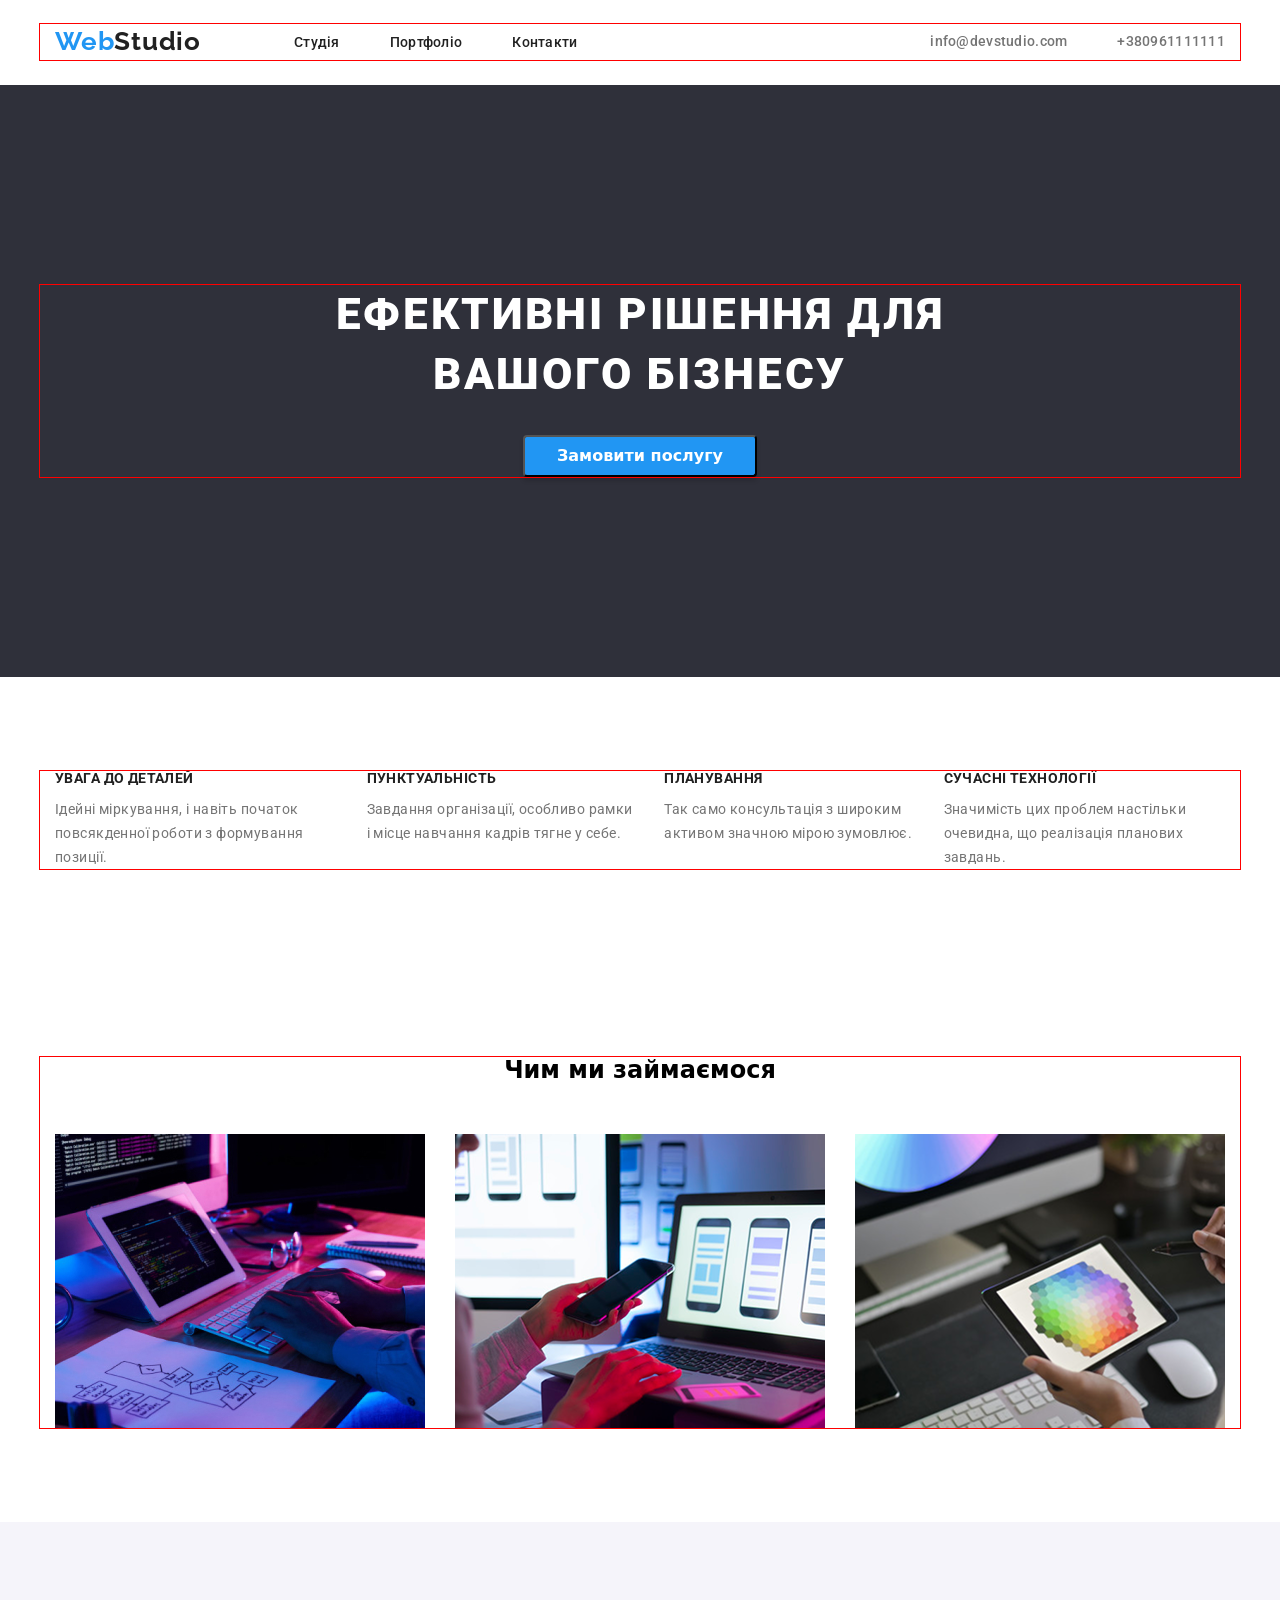
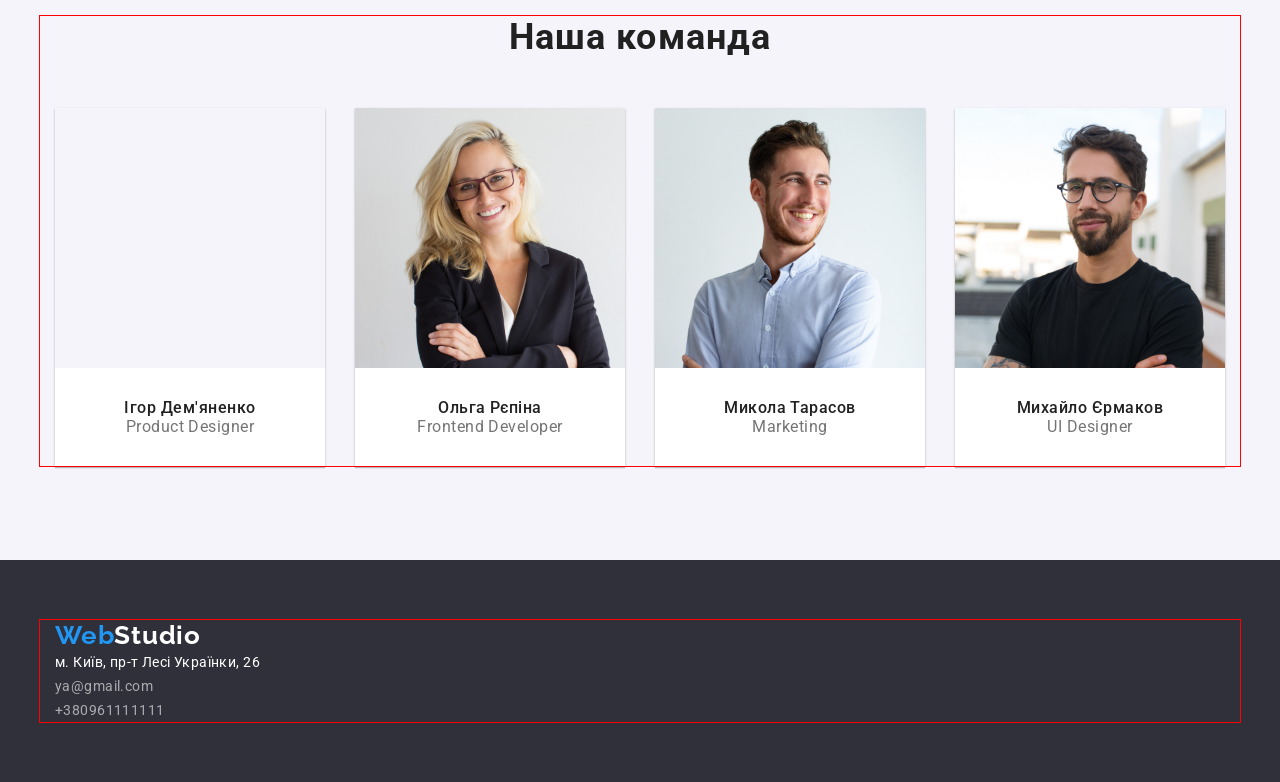
==== commit 3fc61a1d: "shadow added" ====
--- a/index.html
+++ b/index.html
@@ -125,7 +125,7 @@
         <div class="conteiner">
           <h2 class="sec-gen-text">Наша команда</h2>
           <ul class="team-ul">
-            <li>
+            <li class="team_li"> 
                 <picture>
                     <source srcset="./css/img/destop/igor-desctop@1x.webp 1x, ./css/img/destop/igor-desctop@2x.webp 2x" media="(min-width:1200px)">
                     <source srcset="./css/img/tablet/igor-tablet@1x.webp 1x, ./css/img/tablet/igor-tablet@2x.webp 2x" media="(min-width:768px)">
@@ -140,7 +140,7 @@
                 <p class="p_span">Product Designer</p>
               </div>
             </li>
-            <li>
+            <li class="team_li">
               <img
                 src="./css/img/teamcard2.jpg"
                 alt="women standing loking at you"
@@ -151,7 +151,7 @@
                 <p class="p_span">Frontend Developer</p>
               </div>
             </li>
-            <li>
+            <li class="team_li">
               <img
                 src="./css/img/teamcard3.jpg"
                 alt=" man standing loking away"
@@ -162,7 +162,7 @@
                 <p class="p_span">Marketing</p>
               </div>
             </li>
-            <li>
+            <li class="team_li">
               <img
                 src="./css/img/teamcard4.jpg"
                 alt="man standing outside"
--- a/css/style.css
+++ b/css/style.css
@@ -191,6 +191,10 @@
   gap: 30px;
   margin-top: 50px;
 }
+.team_li
+{
+  box-shadow: 0 1px 3px 0 rgba(0, 0, 0, 0.12), 0 1px 1px 0 rgba(0, 0, 0, 0.14), 0 2px 1px 0 rgba(0, 0, 0, 0.20);
+}
 .team-foto{
 width: 270.0px;
 height: 260.0px;
@@ -324,6 +328,7 @@
   border: 1px solid #EEE;
 background: #FFF;
 position: relative;
+box-shadow: 0 1px 1px 0 rgba(0, 0, 0, 0.12), 0 4px 4px 0 rgba(0, 0, 0, 0.06), 1px 4px 6px 0 rgba(0, 0, 0, 0.16);
 }
 .li_foto:hover{
   .crak_over{opacity: 1;}
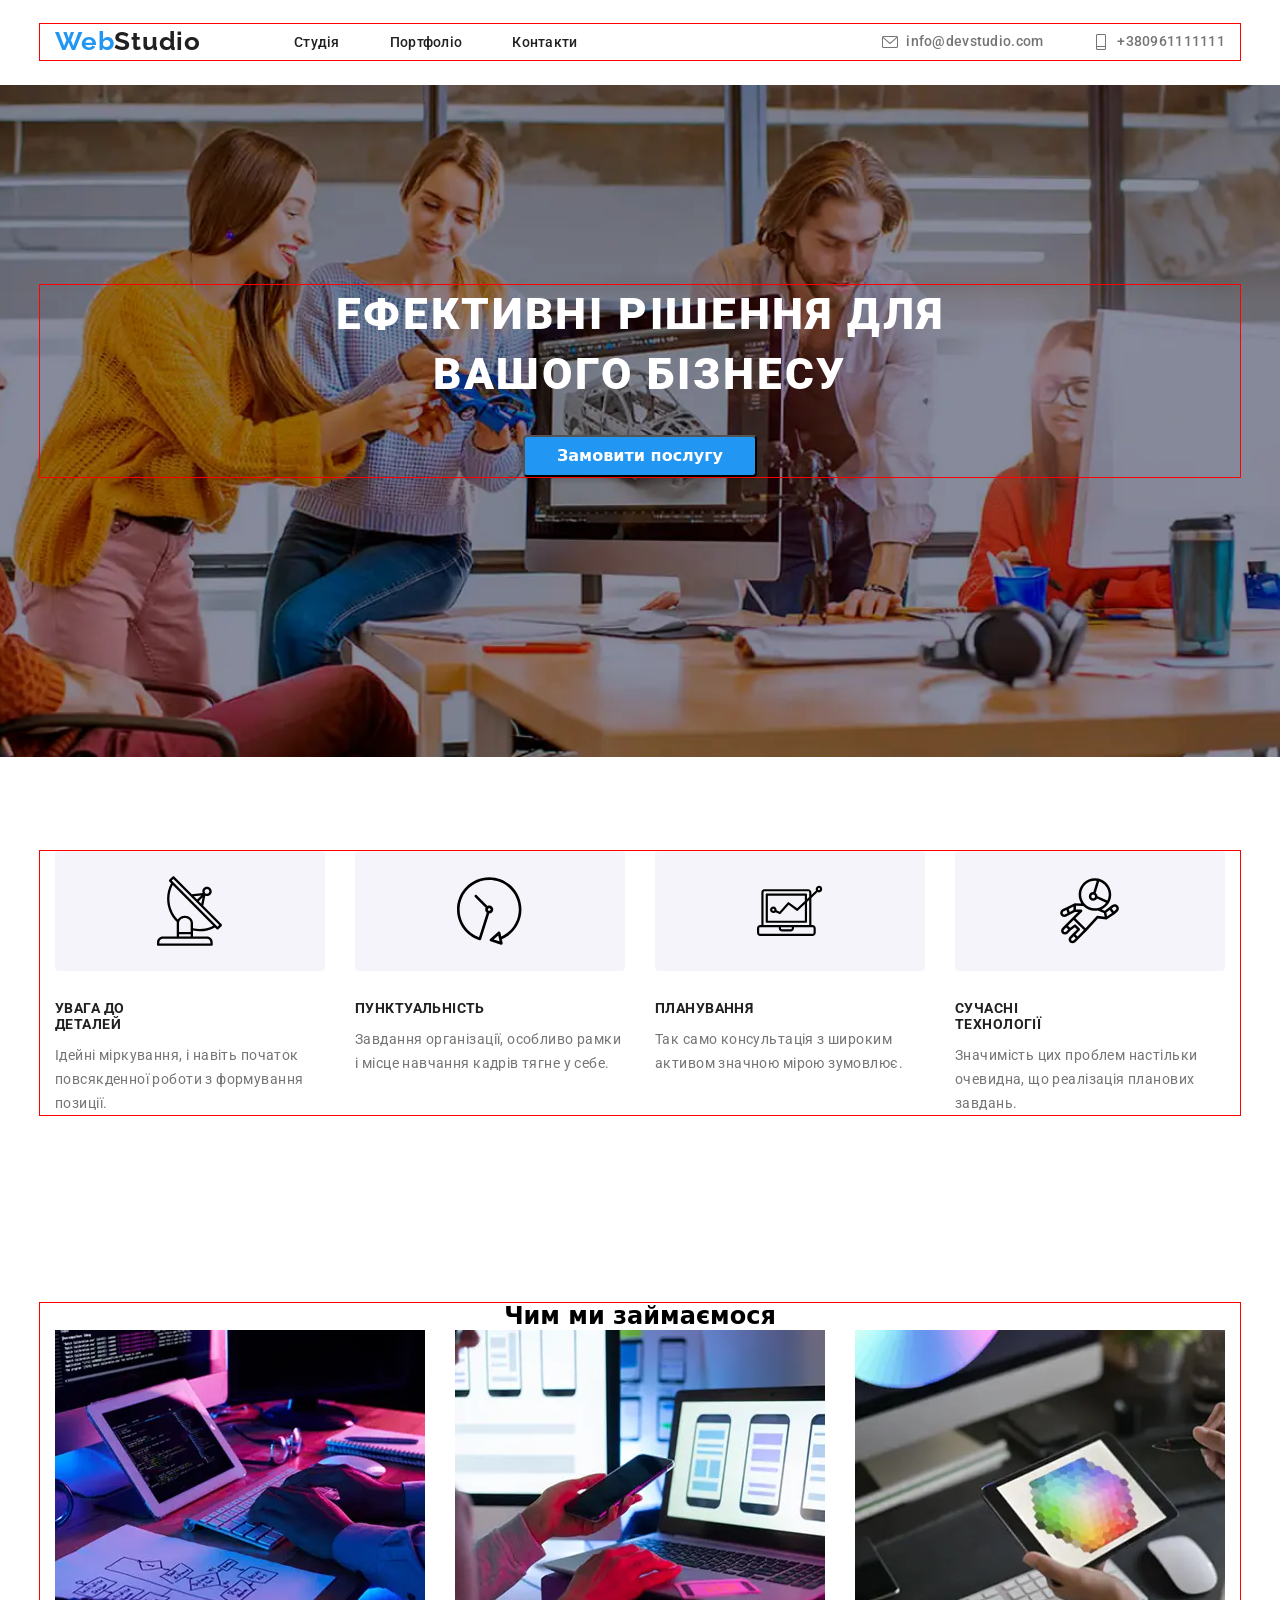
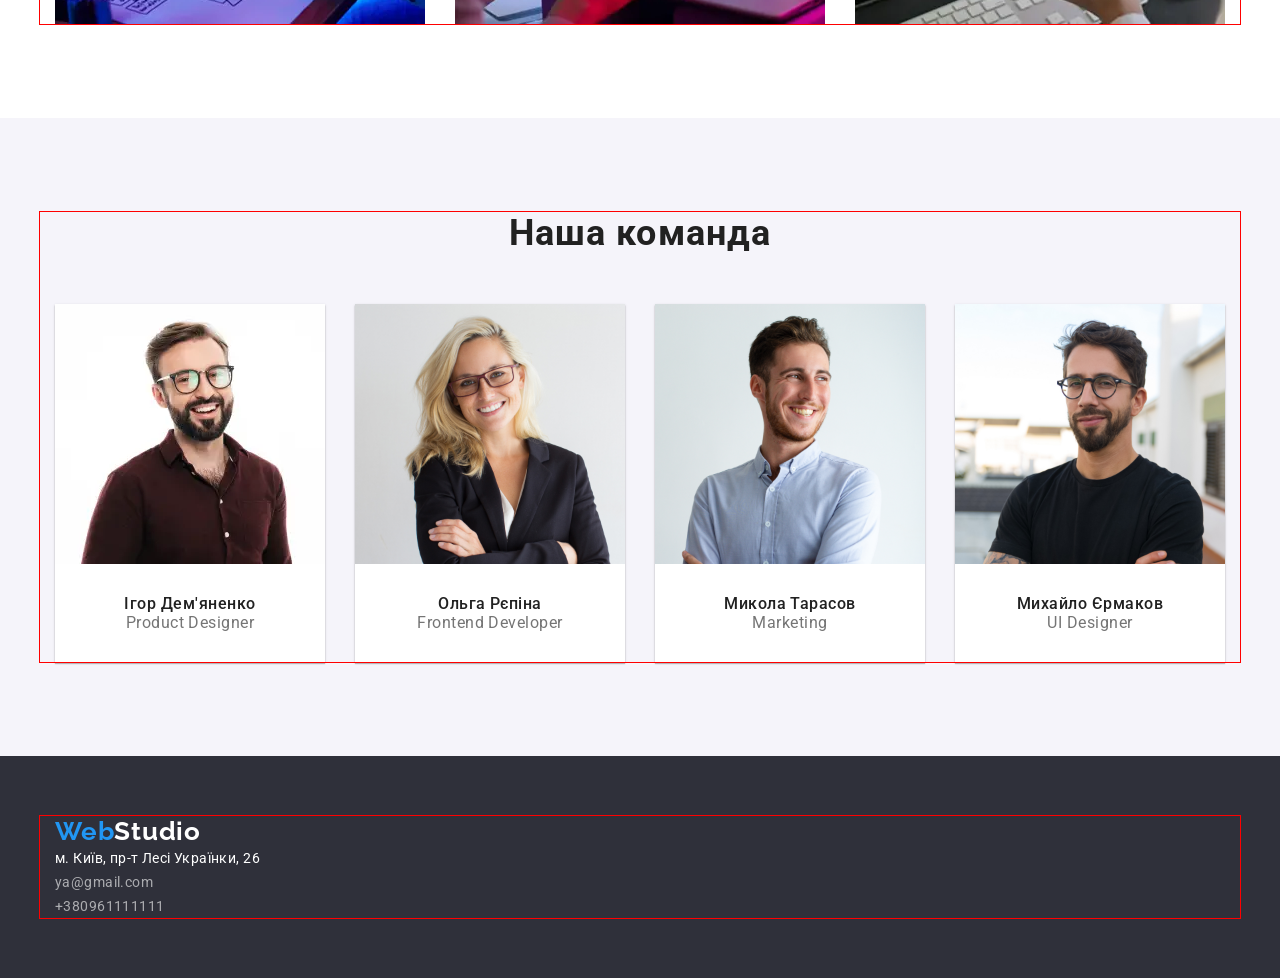
==== commit 14e122eb: "adaptv2" ====
--- a/index.html
+++ b/index.html
@@ -26,10 +26,7 @@
         <nav class="navigate">
           <ul class="header_list">
             <li class="header_li">
-              <a
-                href="https://www.youtube.com/watch?v=dQw4w9WgXcQ"
-                class="header_item"
-                target="_blank"
+              <a href="./index.html" class="header_item" target="_blank"
                 >Студія</a
               >
             </li>
@@ -53,14 +50,23 @@
         </nav>
         <ul class="contact">
           <li class="contact_li">
+            <svg class="header_svg">
+              <use href="./css/symbol-defs.svg#konvert"></use>
+            </svg>
             <a href="mailto:info@devstudio.com" class="contact_list"
               >info@devstudio.com</a
             >
           </li>
           <li class="contact_li">
+            <svg class="header_svg">
+              <use href="./css/symbol-defs.svg#phone"></use>
+            </svg>
             <a href="tel:0961111111" class="contact_list">+380961111111</a>
           </li>
         </ul>
+             <svg class="header_menu">
+              <use href="./css/symbol-defs.svg#menu"></use>
+            </svg>
       </div>
     </header>
     <main class="main">
@@ -74,6 +80,9 @@
         <div class="conteiner">
           <ul class="us_minitext">
             <li class="minitext">
+              <div class="us_div"><svg class="us_svg">
+              <use href="./css/symbol-defs.svg#sputnik"></use>
+            </svg></div>
               <h2 class="gen_minitext">УВАГА ДО ДЕТАЛЕЙ</h2>
               <p class="secondary_minitext">
                 Ідейні міркування, і навіть початок повсякденної роботи з
@@ -81,6 +90,9 @@
               </p>
             </li>
             <li class="minitext">
+              <div class="us_div"><svg class="us_svg">
+              <use href="./css/symbol-defs.svg#clock"></use>
+            </svg></div>
               <h2 class="gen_minitext">ПУНКТУАЛЬНІСТЬ</h2>
               <p class="secondary_minitext">
                 Завдання організації, особливо рамки і місце навчання кадрів
@@ -88,12 +100,18 @@
               </p>
             </li>
             <li class="minitext">
+              <div class="us_div"><svg class="us_svg">
+              <use href="./css/symbol-defs.svg#laptop"></use>
+            </svg></div>
               <h2 class="gen_minitext">ПЛАНУВАННЯ</h2>
               <p class="secondary_minitext">
                 Так само консультація з широким активом значною мірою зумовлює.
               </p>
             </li>
             <li class="minitext">
+              <div class="us_div"><svg class="us_svg">
+              <use href="./css/symbol-defs.svg#cosmo"></use>
+            </svg></div>
               <h2 class="gen_minitext">СУЧАСНІ ТЕХНОЛОГІЇ</h2>
               <p class="secondary_minitext">
                 Значимість цих проблем настільки очевидна, що реалізація
@@ -108,16 +126,23 @@
           <h2 class="gen-text">Чим ми займаємося</h2>
           <ul class="us-list">
             <li>
-              <img src="./css/img/box1.jpg" alt="programer" class="us-img" />
+              <picture class="us-img">
+                <source srcset="./css/img/destop/about-desctop1x.webp 1x, ./css/img/destop/about-desctop2x.webp 2x">
+                <img src="#" alt="#">
+              </picture>
             </li>
             <li>
-              <img
-                src="./css/img/box2.png"
-                alt="men whis phone"
-                class="us-img"
-              />
-            </li>
-            <li><img src="./css/img/img.png" alt="tablet" class="us-img" /></li>
+              <picture class="us-img">
+                <source srcset="./css/img/destop/about-secdesctop1x.webp 1x, ./css/img/destop/about-secdesctop2x.webp 2x">
+                <img src="#" alt="#">
+              </picture>
+            </li>
+            <li>
+              <picture class="us-img">
+                <source srcset="./css/img/destop/about-thirddesctop1x.webp 1x, ./css/img/destop/about-thirddesctop2x.webp 2x">
+                <img src="#" alt="#">
+              </picture>
+            </li>
           </ul>
         </div>
       </section>
@@ -125,15 +150,34 @@
         <div class="conteiner">
           <h2 class="sec-gen-text">Наша команда</h2>
           <ul class="team-ul">
-            <li class="team_li"> 
-                <picture>
-                    <source srcset="./css/img/destop/igor-desctop@1x.webp 1x, ./css/img/destop/igor-desctop@2x.webp 2x" media="(min-width:1200px)">
-                    <source srcset="./css/img/tablet/igor-tablet@1x.webp 1x, ./css/img/tablet/igor-tablet@2x.webp 2x" media="(min-width:768px)">
-                    <source srcset="./css/img/mobile/igor-mobile@1x.webp 1x, ./css/img/mobile/igor-mobile@2x.webp 2x" media="(max-width:767px)">
-              <img
-                src="./css/img/teamcard1.jpg"
-                alt="man standing whis glases"
-                class="team-foto"/>
+            <li class="team_li">
+              <picture>
+                <source
+                  srcset="
+                    ./css/img/destop/igor-desctop@1x.webp 1x,
+                    ./css/img/destop/igor-desctop@2x.webp 2x
+                  "
+                  media="(min-width:1200px)"
+                />
+                <source
+                  srcset="
+                    ./css/img/tablet/igor-tablet@1x.webp 1x,
+                    ./css/img/tablet/igor-tablet@2x.webp 2x
+                  "
+                  media="(min-width:768px)"
+                />
+                <source
+                  srcset="
+                    ./css/img/mobile/igor-mobile@1x.webp 1x,
+                    ./css/img/mobile/igor-mobile@2x.webp 2x
+                  "
+                  media="(max-width:767px)"
+                />
+                <img
+                  src="./css/img/teamcard1.jpg"
+                  alt="man standing whis glases"
+                  class="team-foto"
+                />
               </picture>
               <div class="team_box">
                 <h3 class="team_p">Ігор Дем'яненко</h3>
--- a/css/style.css
+++ b/css/style.css
@@ -1,39 +1,36 @@
-:root
-{
-   --main-text-color: #212121 ;
-   --hover-color: #2196F3;
-   --addtext-color:#757575;
-   --logo-color:#000;
-   --main-color:#fff;
-   --footer-contact:rgba(255,255,255,0.6);
-   --background-color:#2f303a;
-   --team-background-color:#f5f4fa;
-   --portfolio-line:#ececec;
-
-}
-.conteiner{
+:root {
+  --main-text-color: #212121;
+  --hover-color: #2196f3;
+  --addtext-color: #757575;
+  --logo-color: #000;
+  --main-color: #fff;
+  --footer-contact: rgba(255, 255, 255, 0.6);
+  --background-color: #2f303a;
+  --team-background-color: #f5f4fa;
+  --portfolio-line: #ececec;
+}
+.conteiner {
   width: 1200px;
   padding: 0 15px;
   margin: 0 auto;
-outline: 1px solid red; 
-}
-.header{
+  outline: 1px solid red;
+}
+.header {
   padding-top: 24px;
   padding-bottom: 25px;
 }
-.header-con{
-display: flex;
-align-items: center;
-}
-.header-logo{
-color: var(--main-text-color);
-font-family: Raleway;
-font-size: 26px;
-font-weight: 700;
-line-height: 1.38;
-letter-spacing: 0.78px;
-margin-right: 93px;
-
+.header-con {
+  display: flex;
+  align-items: center;
+}
+.header-logo {
+  color: var(--main-text-color);
+  font-family: Raleway;
+  font-size: 26px;
+  font-weight: 700;
+  line-height: 1.38;
+  letter-spacing: 0.78px;
+  margin-right: 93px;
 }
 .web {
   color: var(--hover-color);
@@ -42,327 +39,382 @@
 .studio {
   color: var(--main-text-color);
 }
-.header_list{
-  display: flex;
-  gap: 50px
-  ;
-}
-.contact{
+.header_list {
+  display: flex;
+  gap: 50px;
+}
+.contact {
   margin-left: auto;
 }
-.header_item{
-  color:var(--main-text-color);
-font-family: Roboto;
-font-size: 14px;
-font-weight: 500;
-line-height: 1.14;
-letter-spacing: 0.28px;
-text-decoration: none;
- ;
-}
-.header_item:hover{
-  color:var(--hover-color)
-}
-.contact{
+.contact_li {
+  display: flex;
+  align-items: center;
+  gap: 8px;
+}
+.header_svg {
+  width: 16px;
+  height: 16px;
+  fill: #757575;
+  transition: fill 0.2s;
+}
+.header_menu{
+  display: none;
+}
+.header_item {
+  color: var(--main-text-color);
+  font-family: Roboto;
+  font-size: 14px;
+  font-weight: 500;
+  line-height: 1.14;
+  letter-spacing: 0.28px;
+  text-decoration: none;
+  position: relative;   
+  display: inline-block;
+}
+
+.header_item::after {
+  content: "";
+  position: absolute;
+  left: 0;
+  bottom: 0;
+  width: 100%;
+  height: 4px;
+  background-color: var(--hover-color);
+  border-radius: 2px;
+  transform: scaleX(0);
+  transition: transform 0.25s ease;
+}
+
+.header_item:hover::after {
+  transform: scaleX(1);
+}
+
+.header_item:hover {
+  color: var(--hover-color);
+}
+.contact {
   display: flex;
   gap: 50px;
 }
 
-.contact_list{
+.contact_list {
   color: var(--addtext-color);
-font-family: Roboto;
-font-size: 14px;
-font-weight: 500;
-line-height: 1.38;
-letter-spacing: 0.28px;
-}
-.contact_list:hover{
-color:var(--hover-color)
-}
-.hero
-{
-  background-color: var(--background-color) ;  
-  padding-bottom: 200px  ;
-  padding-top: 200px; 
+  font-family: Roboto;
+  font-size: 14px;
+  font-weight: 500;
+  line-height: 1.38;
+  letter-spacing: 0.28px;
+  transition: color 0.2s;
+}
+
+.contact_li:hover .contact_list {
+  color: var(--hover-color);
+}
+
+.contact_li:hover .header_svg {
+  fill: var(--hover-color);
+}
+.hero {
+  padding-bottom: 280px;
+  padding-top: 200px;
   text-align: center;
-}
-.hero_text
-{
-color: var(--main-color);
-font-family: Roboto;
-font-size: 44px; 
-font-weight: 900;
-line-height: 1.36;
-letter-spacing: 2.64px;
-width: 696px;
-text-transform: uppercase;
-margin-bottom: 30px;
-margin-left: auto;
-margin-right: auto;
-}
-
-.hero_button
-{
+  background-image: url("../css/img/destop/hero-desctop1x.webp");
+  background-repeat: no-repeat;
+  background-position: center;
+  background-size: cover;
+}
+
+.hero_text {
+  color: var(--main-color);
+  font-family: Roboto;
+  font-size: 44px;
   font-weight: 900;
+  line-height: 1.36;
+  letter-spacing: 2.64px;
+  width: 696px;
+  text-transform: uppercase;
+  margin-bottom: 30px;
+  margin-left: auto;
+  margin-right: auto;
+}
+
+.hero_button {
+  font-weight: 900;
   color: var(--main-color);
   border-radius: 4px;
-background: var(--hover-color);
-box-shadow: 0 4px 4px 0 rgba(0, 0, 0, 0.15);
- background-color: var(--hover-color);
- padding: 10px 32px;
- 
-}
-.button-text{
-  color: var(--main-color);
-text-align: center;
-font-family: Roboto;
-font-size: 16px;
-font-style: 1.87;
-font-weight: 900;
-line-height: 30px;
-letter-spacing: 0.96px;
-}
-.us{
+  background: var(--hover-color);
+  box-shadow: 0 4px 4px 0 rgba(0, 0, 0, 0.15);
+  padding: 10px 32px;
+}
+.button-text {
+  color: var(--main-color);
+  text-align: center;
+  font-family: Roboto;
+  font-size: 16px;
+  font-style: 1.87;
+  font-weight: 900;
+  line-height: 30px;
+  letter-spacing: 0.96px;
+}
+.us {
   padding-bottom: 94px;
   padding-top: 94px;
 }
-.us_minitext{
+.us_div{
+  display: flex;
+  width: 270.0px;
+  height: 120.0px;
+  border-radius: 4px;
+  background: #F5F4FA;
+  align-items: center;
+  justify-content: center;
+  margin-bottom: 30px;
+}
+.us_svg{
+  width: 65.3px;
+height: 70.0px;
+
+}
+.us_minitext {
   display: flex;
   gap: 30px;
 
 }
-.gen_minitext{
-  color: var(--main-text-color);
-font-family: Roboto;
-font-size: 14px;
-font-weight: 700;
-line-height: 1.14;
-letter-spacing: 0.42px;
-text-transform: uppercase;
-margin-bottom: 10px;
-}
-.about{
+
+.gen_minitext {
+  display: grid ;
+  grid-template-columns: repeat(2, 1fr);
+  color: var(--main-text-color);
+  font-family: Roboto;
+  font-size: 14px;
+  font-weight: 700;
+  line-height: 1.14;
+  letter-spacing: 0.42px;
+  text-transform: uppercase;
+  margin-bottom: 10px;
+  
+}
+.about {
   padding-top: 94px;
   padding-bottom: 94px;
   text-align: center;
   font-weight: 700;
-  
-}
-.gen_text{
-  
-  color: var(--main-text-color);
-  text-align: center;
+}
+.gen_text {
+color: #212121;
+text-align: center;
 font-family: Roboto;
 font-size: 36px;
+font-style: normal;
 font-weight: 700;
 line-height: normal;
 letter-spacing: 1.08px;
 
-} 
-.us-list{
-  display: flex;
-    flex-wrap: wrap ;
-    gap: 30px;
-}
-.us-img{
+}
+.us-list {
+  display: flex;
+  flex-direction: row;
+  gap: 30px;
+}
+.us-img {
   margin-top: 50px;
-  width: 370.0px;
-height: 294.0px;
-}
-
-.team{
+  width: 370px;
+  height: 294px;
+}
+
+.team {
   padding-top: 94px;
   padding-bottom: 94px;
 }
-.sec-gen-text{
-  color: var(--main-text-color);
-text-align: center;
-font-family: Roboto;
-font-size: 36px;
-font-weight: 700;
-line-height: normal;
-letter-spacing: 1.08px;
-}
-.team{
+.sec-gen-text {
+  color: var(--main-text-color);
+  text-align: center;
+  font-family: Roboto;
+  font-size: 36px;
+  font-weight: 700;
+  line-height: normal;
+  letter-spacing: 1.08px;
+}
+.team {
   background: var(--team-background-color);
 }
-.team-ul{
+.team-ul {
   display: flex;
   gap: 30px;
   margin-top: 50px;
 }
-.team_li
-{
-  box-shadow: 0 1px 3px 0 rgba(0, 0, 0, 0.12), 0 1px 1px 0 rgba(0, 0, 0, 0.14), 0 2px 1px 0 rgba(0, 0, 0, 0.20);
-}
-.team-foto{
-width: 270.0px;
-height: 260.0px;
-}
-.team_box{
+.team_li {
+  box-shadow:
+    0 1px 3px 0 rgba(0, 0, 0, 0.12),
+    0 1px 1px 0 rgba(0, 0, 0, 0.14),
+    0 2px 1px 0 rgba(0, 0, 0, 0.2);
+}
+.team-foto {
+  width: 270px;
+  height: 260px;
+}
+.team_box {
   padding-bottom: 30px;
   padding-top: 30px;
   background-color: var(--main-color);
 }
-.team_p{
-  color: var(--main-text-color);
-text-align: center;
-font-family: Roboto;
-font-size: 16px;
-font-weight: 500;
-line-height: normal;
-letter-spacing: 0.48px;
-}
-.p_span{
+.team_p {
+  color: var(--main-text-color);
+  text-align: center;
+  font-family: Roboto;
+  font-size: 16px;
+  font-weight: 500;
+  line-height: normal;
+  letter-spacing: 0.48px;
+}
+.p_span {
   color: var(--addtext-color);
-text-align: center;
-font-family: Roboto;
-font-size: 16px;
-font-style: normal;
-font-weight: 400;
-line-height: normal;
-letter-spacing: 0.48px;
-
-}
-
-.footer{
+  text-align: center;
+  font-family: Roboto;
+  font-size: 16px;
+  font-style: normal;
+  font-weight: 400;
+  line-height: normal;
+  letter-spacing: 0.48px;
+}
+
+.footer {
   padding-top: 60px;
   padding-bottom: 60px;
-
-}
-.footer{
+}
+.footer {
   background: var(--background-color);
 }
 
-.contact-list{
-  color: var(--main-text-color);
-}
-.nav_li{
-  color: var(--main-text-color);
-}
-
-.secondary_minitext{
-color: var(--addtext-color);
-font-family: Roboto;
-font-size: 14px;
-font-style: normal;
-font-weight: 400;
-line-height: 24px;
-letter-spacing: 0.42px;
-}
-
-
-.footer_logo{
-  color: var(--main-color);
-font-family: Raleway;
-font-size: 26px;
-font-weight: 700;
-line-height: normal;
-letter-spacing: 0.78px;
-text-decoration: none;
-margin-top: 60px;
-margin-bottom: 20 ;
-}
-.studi{
-  color: var(--main-color);
-}
-.f_span{
-  color: var(--main-color);
-font-family: Roboto;
-font-size: 14px;
-font-weight: 400;
-line-height: 24px;
-letter-spacing: 0.42px;
-
-}
-.port_hero .container{
+.contact-list {
+  color: var(--main-text-color);
+}
+.nav_li {
+  color: var(--main-text-color);
+}
+
+.secondary_minitext {
+  color: var(--addtext-color);
+  font-family: Roboto;
+  font-size: 14px;
+  font-style: normal;
+  font-weight: 400;
+  line-height: 24px;
+  letter-spacing: 0.42px;
+}
+
+.footer_logo {
+  color: var(--main-color);
+  font-family: Raleway;
+  font-size: 26px;
+  font-weight: 700;
+  line-height: normal;
+  letter-spacing: 0.78px;
+  text-decoration: none;
+  margin-top: 60px;
+  margin-bottom: 20;
+}
+.studi {
+  color: var(--main-color);
+}
+.f_span {
+  color: var(--main-color);
+  font-family: Roboto;
+  font-size: 14px;
+  font-weight: 400;
+  line-height: 24px;
+  letter-spacing: 0.42px;
+}
+.port_hero .container {
   gap: 34px;
 }
-.contact-list{
-color: var(--footer-contact);
-font-family: Roboto;
-font-size: 14px;
-font-weight: 400;
-line-height: 24px;
-letter-spacing: 0.42px;
-
-}
-.contact-list:first-child{
+.contact-list {
+  color: var(--footer-contact);
+  font-family: Roboto;
+  font-size: 14px;
+  font-weight: 400;
+  line-height: 24px;
+  letter-spacing: 0.42px;
+}
+.contact-list:first-child {
   margin-top: 20px;
 }
-.main_ul{
+.main_ul {
   display: flex;
   gap: 8px;
   align-items: center;
   justify-content: center;
   margin-bottom: 50px;
 }
-.port_item{
+.port_item {
   background-color: var(--team-background-color);
   border-radius: 4px;
   padding: 6px 22px;
 }
-.port_item:hover{
-  background-color:#2196F3;
-  box-shadow: rgba(0, 0, 0, 0.10);
-}
-.item_link{
-  color: var(--main-text-color);
-text-align: center;
-font-family: Roboto;
-font-size: 16px;
-font-style: normal;
-font-weight: 500;
-line-height: 26px;
-letter-spacing: 0.48px;
-
-}
-.item_link:hover{
-  color: var(--main-color);
-}
-
-.li_foto{
+.port_item:hover {
+  background-color: #2196f3;
+  box-shadow: rgba(0, 0, 0, 0.1);
+}
+.item_link {
+  color: var(--main-text-color);
+  text-align: center;
+  font-family: Roboto;
+  font-size: 16px;
+  font-style: normal;
+  font-weight: 500;
+  line-height: 26px;
+  letter-spacing: 0.48px;
+}
+.item_link:hover {
+  color: var(--main-color);
+}
+
+.li_foto {
   display: flex;
   flex-direction: column;
   align-items: center;
-  border: 1px solid #EEE;
-background: #FFF;
-position: relative;
-box-shadow: 0 1px 1px 0 rgba(0, 0, 0, 0.12), 0 4px 4px 0 rgba(0, 0, 0, 0.06), 1px 4px 6px 0 rgba(0, 0, 0, 0.16);
-}
-.li_foto:hover{
-  .crak_over{opacity: 1;}
-}
-.port_team{
+  border: 1px solid #eee;
+  background: #fff;
+  position: relative;
+  box-shadow:
+    0 1px 1px 0 rgba(0, 0, 0, 0.12),
+    0 4px 4px 0 rgba(0, 0, 0, 0.06),
+    1px 4px 6px 0 rgba(0, 0, 0, 0.16);
+}
+.li_foto:hover {
+  .crak_over {
+    opacity: 1;
+  }
+}
+.port_team {
   padding: 20px 24px;
-  
-}
-.card_ul{
+}
+.card_ul {
   display: grid;
-    grid-template-columns: repeat(3, 1fr);
-    gap: 30px;
-  }
-  .crak_over{
-    color: var(--main-color);
-font-family: Roboto;
-font-size: 18px;
-font-style: normal;
-font-weight: 400;
-line-height: 28px;
-letter-spacing: 0.54px;
-position: absolute;
-background: rgba(33, 150, 243, 0.90);
-width: 100%;
-top: 50%;
-height: 58%;
-left: 0;
-padding-top:21% ;
-transform:translateY(-64%);
-opacity: 0;
+  grid-template-columns: repeat(3, 1fr);
+  gap: 30px;
+}
+.crak_over {
+  color: var(--main-color);
+  font-family: Roboto;
+  font-size: 18px;
+  font-style: normal;
+  font-weight: 400;
+  line-height: 28px;
+  letter-spacing: 0.54px;
+  position: absolute;
+  background: rgba(33, 150, 243, 0.9);
+  width: 100%;
+  top: 50%;
+  height: 58%;
+  left: 0;
+  padding-top: 21%;
+  transform: translateY(-64%);
+  opacity: 0;
 }
 
 @media screen and (max-width: 1199px) {
-  html, 
+  html,
   body {
     width: 100% !important;
     max-width: 100% !important;
@@ -370,10 +422,10 @@
   }
 
   .header,
-  .hero, 
-  .us, 
-  .about, 
-  .team, 
+  .hero,
+  .us,
+  .about,
+  .team,
   .footer {
     width: 100% !important;
     max-width: 100% !important;
@@ -398,9 +450,9 @@
   }
 
   .us_minitext {
-    display: grid !important;
-    grid-template-columns: repeat(2, 1fr) !important;
-    gap: 30px !important;
+    display: grid;
+    grid-template-columns: repeat(2, 1fr);
+    gap: 30px;
   }
 
   .minitext {
@@ -446,11 +498,23 @@
     max-width: 100%;
     height: auto;
   }
+  .header{
+    padding-top: 32px ;
+    padding-bottom: 32px;
+    margin-bottom: 0;
+  }
   .contact {
     flex-direction: column;
     gap: 10px;
     margin-left: auto;
   }
+  .hero{
+    background-image: url(../css/img/tablet/hero-tablet1x.webp);
+    padding-top: 118px;
+    padding-bottom: 198px;
+    margin-top: 0;
+    margin-bottom: 0;
+  }
   .hero_text {
     width: 100%;
     max-width: 528px;
@@ -478,83 +542,122 @@
   .footer {
     text-align: center;
   }
-} 
-@media screen and (min-width: 768px) and (max-width: 1199.98px) {
-  /* Контейнер */
+
   .conteiner {
-    width: 100% !important;
-    max-width: 768px !important;
-    padding-left: 15px !important;
-    padding-right: 15px !important;
-    margin-left: auto !important;
-    margin-right: auto !important;
-  }
-
-  /* Картинки адаптивные */
-  img, .port_foto {
-    width: 100% !important;
-    height: auto !important;
+    width: 100%;
+    max-width: 768px;
+    padding-left: 15px;
+    padding-right: 15px;
+    margin-left: auto;
+    margin-right: auto;
+  }
+
+  img,
+  .port_foto {
+    width: 100%;
+    height: auto;
     object-fit: cover;
   }
 
-  /* Шапка */
   .header .conteiner {
-    display: flex !important;
-    align-items: center !important;
-    justify-content: space-between !important;
+    display: flex;
+    align-items: center;
+    justify-content: space-between;
   }
 
   .navigate {
-    display: flex !important;
-    align-items: center !important;
-    gap: 50px !important;
+    display: flex;
+    align-items: center;
+    gap: 50px;
   }
 
   .contact {
-    display: flex !important;
-    flex-direction: column !important;
-    gap: 10px !important;
-    margin-left: auto !important;
-  }
-
-  /* Кнопки фильтра в Портфолио */
+    display: flex;
+    flex-direction: column;
+    gap: 10px;
+    margin-left: auto;
+  }
+    .us_minitext {
+    display: grid;
+    grid-template-columns: repeat(2, 1fr);
+    gap: 30px;
+  }
+
   .main_ul {
-    display: flex !important;
-    justify-content: center !important;
-    gap: 8px !important;
-    margin-bottom: 30px !important;
-  }
-
-  /* Сетка карточек в 2 колонки (планшет) */
+    display: flex;
+    justify-content: center;
+    gap: 8px;
+    margin-bottom: 30px;
+  }
+
   .card_ul {
-    display: grid !important;
-    grid-template-columns: repeat(2, 1fr) !important;
-    gap: 30px !important;
-    padding: 0 !important;
+    display: grid;
+    grid-template-columns: repeat(2, 1fr);
+    padding: 0;
   }
 
   .li_foto {
-    width: 100% !important;
-  }
-
-  /* Футер */
+    width: 100%;
+  }
+
   .footer {
-    padding: 60px 0 !important;
-  }
-}
-
+    padding: 60px 0;
+  }
+}
 @media screen and (max-width: 767.98px) {
-  /* Контейнер */
   .conteiner {
-    width: 100% !important;
-    max-width: 480px !important;
-    padding-left: 15px !important;
-    padding-right: 15px !important;
-    margin-left: auto !important;
-    margin-right: auto !important;
-  }
-
-  img, .port_foto {
+    width: 100% ;
+    max-width: 480px ;
+    padding-left: 15px ;
+    padding-right: 15px ;
+    margin-left: auto ;
+    margin-right: auto ;
+  }
+  .contact{
+    display: none;
+  }
+  .navigate{
+    display: none;  
+  }
+  .header_menu{
+    width: 24.0px;
+height: 16.0px;
+fill: #000;
+display: inline;
+  }
+.hero{
+  background-image: url(../css/img/mobile/hero-mobile1x.webp);
+  padding-top: 118px;
+  padding-bottom: 118px;
+}
+  .us_minitext {
+    display: flex;
+    flex-direction: column;
+    gap: 30px;
+  }
+
+ .minitext {
+    display: flex;
+    flex-direction: column;
+  }
+    .minitext .us_div {  
+    display: flex;
+    justify-content: center;
+    align-items: center;
+    height: 116px;
+    background-color: var(--team-background-color);
+    margin-bottom: 30px;
+    }
+      .gen_minitext {
+    text-align: center;    
+    margin-bottom: 10px;
+  }
+    .secondary_minitext {
+    text-align: left;        
+  }
+  
+  img,
+  .port_foto {
     width: 100% !important;
     height: auto !important;
   }
@@ -577,4 +680,4 @@
   .li_foto {
     width: 100% !important;
   }
-}+}
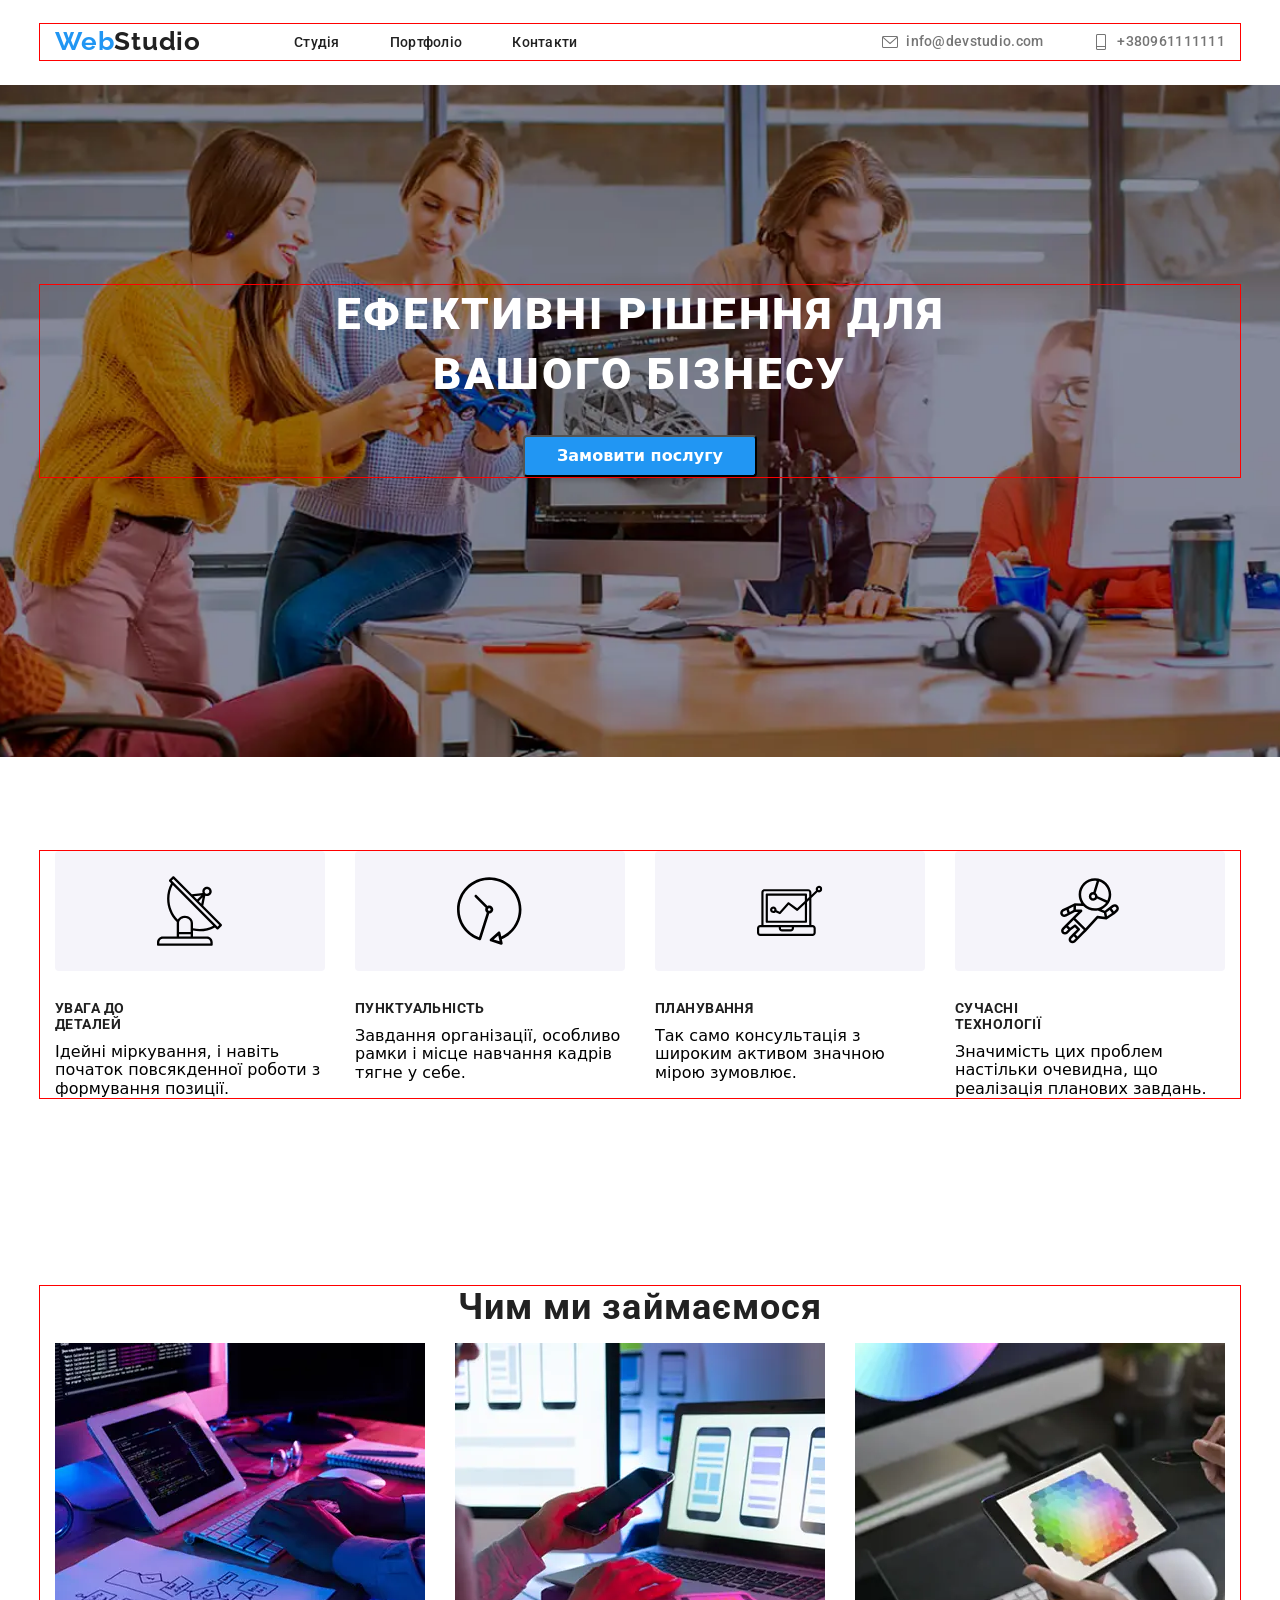
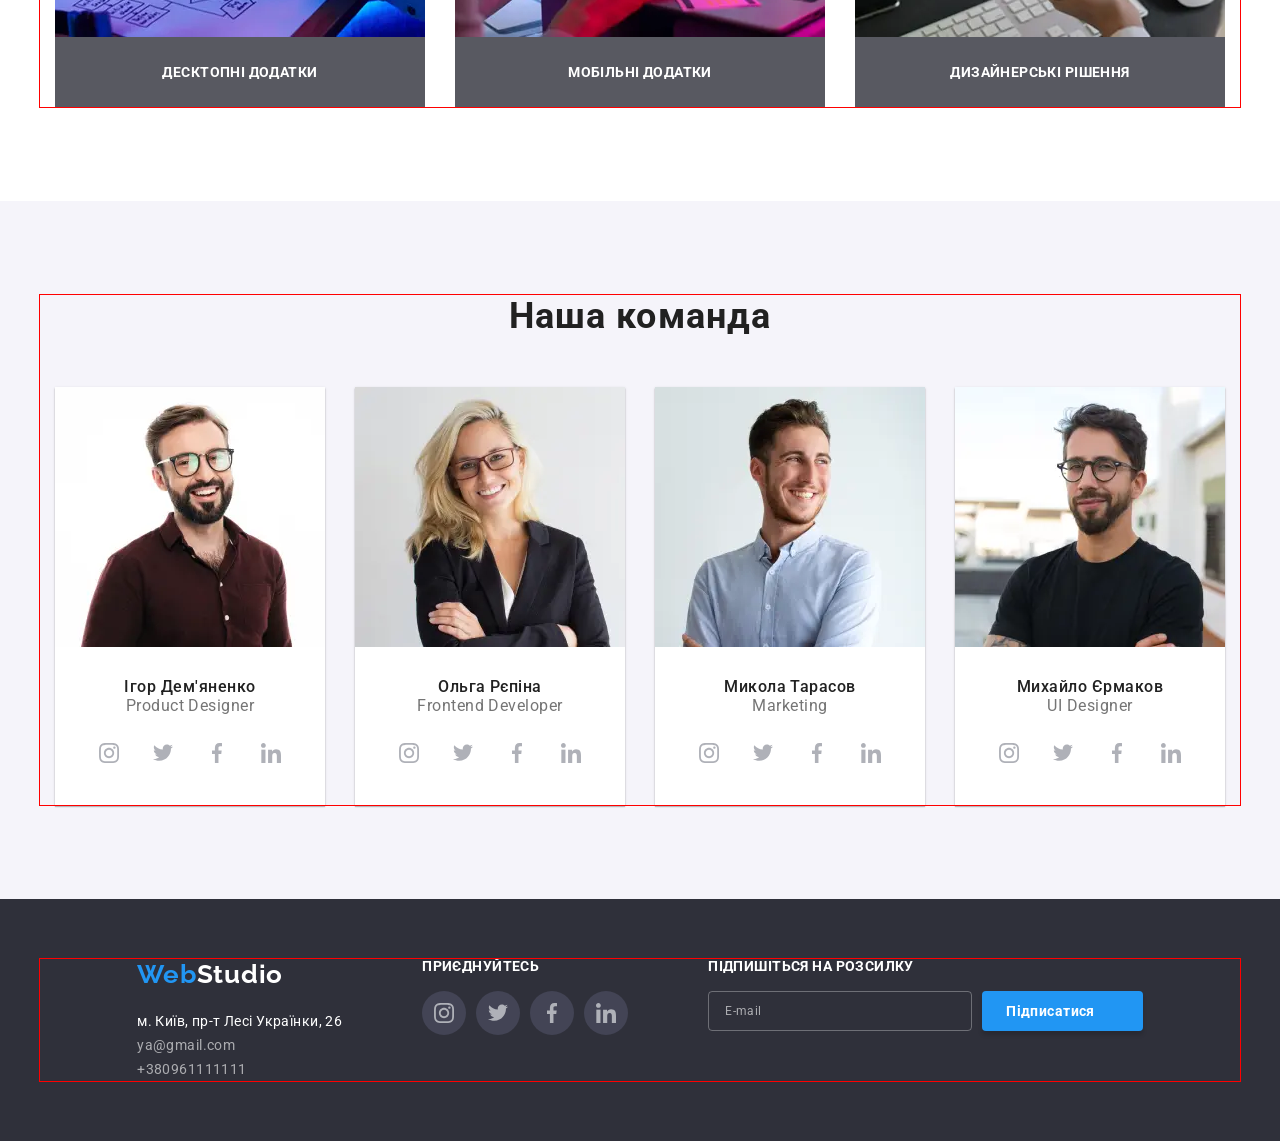
==== commit 46aea88c: "adaptinev2.2" ====
--- a/index.html
+++ b/index.html
@@ -64,9 +64,9 @@
             <a href="tel:0961111111" class="contact_list">+380961111111</a>
           </li>
         </ul>
-             <svg class="header_menu">
-              <use href="./css/symbol-defs.svg#menu"></use>
-            </svg>
+        <svg class="header_menu">
+          <use href="./css/symbol-defs.svg#menu"></use>
+        </svg>
       </div>
     </header>
     <main class="main">
@@ -80,9 +80,11 @@
         <div class="conteiner">
           <ul class="us_minitext">
             <li class="minitext">
-              <div class="us_div"><svg class="us_svg">
-              <use href="./css/symbol-defs.svg#sputnik"></use>
-            </svg></div>
+              <div class="us_div">
+                <svg class="us_svg">
+                  <use href="./css/symbol-defs.svg#sputnik"></use>
+                </svg>
+              </div>
               <h2 class="gen_minitext">УВАГА ДО ДЕТАЛЕЙ</h2>
               <p class="secondary_minitext">
                 Ідейні міркування, і навіть початок повсякденної роботи з
@@ -90,9 +92,11 @@
               </p>
             </li>
             <li class="minitext">
-              <div class="us_div"><svg class="us_svg">
-              <use href="./css/symbol-defs.svg#clock"></use>
-            </svg></div>
+              <div class="us_div">
+                <svg class="us_svg">
+                  <use href="./css/symbol-defs.svg#clock"></use>
+                </svg>
+              </div>
               <h2 class="gen_minitext">ПУНКТУАЛЬНІСТЬ</h2>
               <p class="secondary_minitext">
                 Завдання організації, особливо рамки і місце навчання кадрів
@@ -100,18 +104,22 @@
               </p>
             </li>
             <li class="minitext">
-              <div class="us_div"><svg class="us_svg">
-              <use href="./css/symbol-defs.svg#laptop"></use>
-            </svg></div>
+              <div class="us_div">
+                <svg class="us_svg">
+                  <use href="./css/symbol-defs.svg#laptop"></use>
+                </svg>
+              </div>
               <h2 class="gen_minitext">ПЛАНУВАННЯ</h2>
               <p class="secondary_minitext">
                 Так само консультація з широким активом значною мірою зумовлює.
               </p>
             </li>
             <li class="minitext">
-              <div class="us_div"><svg class="us_svg">
-              <use href="./css/symbol-defs.svg#cosmo"></use>
-            </svg></div>
+              <div class="us_div">
+                <svg class="us_svg">
+                  <use href="./css/symbol-defs.svg#cosmo"></use>
+                </svg>
+              </div>
               <h2 class="gen_minitext">СУЧАСНІ ТЕХНОЛОГІЇ</h2>
               <p class="secondary_minitext">
                 Значимість цих проблем настільки очевидна, що реалізація
@@ -125,23 +133,47 @@
         <div class="conteiner">
           <h2 class="gen-text">Чим ми займаємося</h2>
           <ul class="us-list">
-            <li>
+            <li class="about_li">
               <picture class="us-img">
-                <source srcset="./css/img/destop/about-desctop1x.webp 1x, ./css/img/destop/about-desctop2x.webp 2x">
-                <img src="#" alt="#">
-              </picture>
-            </li>
-            <li>
+                <source
+                  srcset="
+                    ./css/img/destop/about-desctop1x.webp 1x,
+                    ./css/img/destop/about-desctop2x.webp 2x
+                  "
+                />
+                <img src="#" alt="#" />
+              </picture>
+              <div class="about_div">
+                <p class="about_p">Десктопні додатки</p>
+              </div>
+            </li>
+            <li class="about_li">
               <picture class="us-img">
-                <source srcset="./css/img/destop/about-secdesctop1x.webp 1x, ./css/img/destop/about-secdesctop2x.webp 2x">
-                <img src="#" alt="#">
-              </picture>
-            </li>
-            <li>
+                <source
+                  srcset="
+                    ./css/img/destop/about-secdesctop1x.webp 1x,
+                    ./css/img/destop/about-secdesctop2x.webp 2x
+                  "
+                />
+                <img src="#" alt="#" />
+              </picture>
+              <div class="about_div">
+                <p class="about_p">Мобільні додатки</p>
+              </div>
+            </li>
+            <li class="about_li">
               <picture class="us-img">
-                <source srcset="./css/img/destop/about-thirddesctop1x.webp 1x, ./css/img/destop/about-thirddesctop2x.webp 2x">
-                <img src="#" alt="#">
-              </picture>
+                <source
+                  srcset="
+                    ./css/img/destop/about-thirddesctop1x.webp 1x,
+                    ./css/img/destop/about-thirddesctop2x.webp 2x
+                  "
+                />
+                <img src="#" alt="#" />
+              </picture>
+              <div class="about_div">
+                <p class="about_p">Дизайнерські рішення</p>
+              </div>
             </li>
           </ul>
         </div>
@@ -182,39 +214,184 @@
               <div class="team_box">
                 <h3 class="team_p">Ігор Дем'яненко</h3>
                 <p class="p_span">Product Designer</p>
+                <ul class="sectem_ul">
+                  <li class="sectem_li">
+                    <svg class="team_svg">
+                      <use href="./css/symbol-defs.svg#insta"></use>
+                    </svg>
+                  </li>
+                  <li class="sectem_li">
+                    <svg class="team_svg">
+                      <use href="./css/symbol-defs.svg#twiter"></use>
+                    </svg>
+                  </li>
+                  <li class="sectem_li">
+                    <svg class="team_svg">
+                      <use href="./css/symbol-defs.svg#f"></use>
+                    </svg>
+                  </li>
+                  <li class="sectem_li">
+                    <svg class="team_svg">
+                      <use href="./css/symbol-defs.svg#linkedin"></use>
+                    </svg>
+                  </li>
+                </ul>
               </div>
             </li>
             <li class="team_li">
-              <img
-                src="./css/img/teamcard2.jpg"
-                alt="women standing loking at you"
-                class="team-foto"
-              />
+              <picture class="team-foto">
+                <source
+                  srcset="
+                    ./css/img/destop/olga-desctop1x.webp 1x,
+                    ./css/img/destop/olga-desctop2x.webp 2x
+                  "
+                  media="(min-width:1200px)"
+                />
+                <source
+                  srcset="
+                    ./css/img/tablet/olga-tablet1x.webp 1x,
+                    ./css/img/tablet/olga-tablet2x.webp 2x
+                  "
+                  media="(min-width:768px)"
+                />
+                <source
+                  srcset="
+                    ./css/img/mobile/olga-mobile1x.webp 1x,
+                    ./css/img/mobile/olga-mobile2x.webp 2x
+                  "
+                  media="(max-width:767px)"
+                />
+                <img src="#" alt="women standing loking at you" />
+              </picture>
               <div class="team_box">
                 <h3 class="team_p">Ольга Рєпіна</h3>
                 <p class="p_span">Frontend Developer</p>
+                <ul class="sectem_ul">
+                  <li class="sectem_li">
+                    <svg class="team_svg">
+                      <use href="./css/symbol-defs.svg#insta"></use>
+                    </svg>
+                  </li>
+                  <li class="sectem_li">
+                    <svg class="team_svg">
+                      <use href="./css/symbol-defs.svg#twiter"></use>
+                    </svg>
+                  </li>
+                  <li class="sectem_li">
+                    <svg class="team_svg">
+                      <use href="./css/symbol-defs.svg#f"></use>
+                    </svg>
+                  </li>
+                  <li class="sectem_li">
+                    <svg class="team_svg">
+                      <use href="./css/symbol-defs.svg#linkedin"></use>
+                    </svg>
+                  </li>
+                </ul>
               </div>
             </li>
             <li class="team_li">
-              <img
-                src="./css/img/teamcard3.jpg"
-                alt=" man standing loking away"
-                class="team-foto"
-              />
+              <picture class="team-foto">
+                <source
+                  srcset="
+                    ./css/img/destop/mikola-desctop1x.webp 1x,
+                    ./css/img/destop/mikola-desctop2x.webp 2x
+                  "
+                  media="(min-width:1200px)"
+                />
+                <source
+                  srcset="
+                    ./css/img/tablet/mikola-tablet1x.webp 1x,
+                    ./css/img/tablet/mikola-tablet2x.webp 2x
+                  "
+                  media="(min-width:768px)"
+                />
+                <source
+                  srcset="
+                    ./css/img/mobile/mikola-mobile1x.webp 1x,
+                    ./css/img/mobile/mikola-mobile2x.webp 2x
+                  "
+                  media="(max-width:767px)"
+                />
+                <img src="#" alt=" man standing loking away" />
+              </picture>
               <div class="team_box">
                 <h3 class="team_p">Микола Тарасов</h3>
                 <p class="p_span">Marketing</p>
+                <ul class="sectem_ul">
+                  <li class="sectem_li">
+                    <svg class="team_svg">
+                      <use href="./css/symbol-defs.svg#insta"></use>
+                    </svg>
+                  </li>
+                  <li class="sectem_li">
+                    <svg class="team_svg">
+                      <use href="./css/symbol-defs.svg#twiter"></use>
+                    </svg>
+                  </li>
+                  <li class="sectem_li">
+                    <svg class="team_svg">
+                      <use href="./css/symbol-defs.svg#f"></use>
+                    </svg>
+                  </li>
+                  <li class="sectem_li">
+                    <svg class="team_svg">
+                      <use href="./css/symbol-defs.svg#linkedin"></use>
+                    </svg>
+                  </li>
+                </ul>
               </div>
             </li>
             <li class="team_li">
-              <img
-                src="./css/img/teamcard4.jpg"
-                alt="man standing outside"
-                class="team-foto"
-              />
+              <picture class="team-foto">
+                <source
+                  srcset="
+                    ./css/img/destop/mihalo-desctop1x.webp 1x,
+                    ./css/img/destop/mihalo-desctop2x.webp 2x
+                  "
+                  media="(min-width:1200px)"
+                />
+                <source
+                  srcset="
+                    ./css/img/tablet/mihalo-tablet1x.webp 1x,
+                    ./css/img/tablet/mihalo-tablet2x.webp 2x
+                  "
+                  media="(min-width:768px)"
+                />
+                <source
+                  srcset="
+                    ./css/img/mobile/mihalo-mobile1x.webp 1x,
+                    ./css/img/mobile/mihalo-mobile2x.webp 2x
+                  "
+                  media="(max-width:767px)"
+                />
+                <img src="#" alt="man standing outside" />
+              </picture>
               <div class="team_box">
                 <h3 class="team_p">Михайло Єрмаков</h3>
                 <p class="p_span">UI Designer</p>
+                <ul class="sectem_ul">
+                  <li class="sectem_li">
+                    <svg class="team_svg">
+                      <use href="./css/symbol-defs.svg#insta"></use>
+                    </svg>
+                  </li>
+                  <li class="sectem_li">
+                    <svg class="team_svg">
+                      <use href="./css/symbol-defs.svg#twiter"></use>
+                    </svg>
+                  </li>
+                  <li class="sectem_li">
+                    <svg class="team_svg">
+                      <use href="./css/symbol-defs.svg#f"></use>
+                    </svg>
+                  </li>
+                  <li class="sectem_li">
+                    <svg class="team_svg">
+                      <use href="./css/symbol-defs.svg#linkedin"></use>
+                    </svg>
+                  </li>
+                </ul>
               </div>
             </li>
           </ul>
@@ -223,20 +400,65 @@
     </main>
     <footer class="footer">
       <div class="conteiner">
-        <a href="./index.html" class="footer_logo"
-          ><span class="web">Web</span><span class="studi">Studio</span>
-        </a>
-        <ul class="footer-contact">
-          <li><span class="f_span">м. Київ, пр-т Лесі Українки, 26</span></li>
-          <li>
-            <a href="mailto:info@devstudio.com" class="contact-list"
-              >ya@gmail.com</a
-            >
-          </li>
-          <li>
-            <a href="tel:0961111111" class="contact-list">+380961111111</a>
-          </li>
-        </ul>
+        <div>
+          <a href="./index.html" class="footer_logo"
+            ><span class="web">Web</span><span class="studi">Studio</span>
+          </a>
+          <ul class="footer-contact">
+            <li><span class="f_span">м. Київ, пр-т Лесі Українки, 26</span></li>
+            <li>
+              <a href="mailto:info@devstudio.com" class="contact-list"
+                >ya@gmail.com</a
+              >
+            </li>
+            <li>
+              <a href="tel:0961111111" class="contact-list">+380961111111</a>
+            </li>
+          </ul>
+        </div>
+        <div class="footer_div">
+          <p class="footer_p">приєднуйтесь</p>
+          <ul class="footer_ul">
+            <li class="footer_li">
+              <svg class="team_svg">
+                <use href="./css/symbol-defs.svg#insta"></use>
+              </svg>
+            </li>
+            <li class="footer_li">
+              <svg class="team_svg">
+                <use href="./css/symbol-defs.svg#twiter"></use>
+              </svg>
+            </li>
+            <li class="footer_li">
+              <svg class="team_svg">
+                <use href="./css/symbol-defs.svg#f"></use>
+              </svg>
+            </li>
+            <li class="footer_li">
+              <svg class="team_svg">
+                <use href="./css/symbol-defs.svg#linkedin"></use>
+              </svg>
+            </li>
+          </ul>
+        </div>
+        <form class="subscribe" action="#" method="post">
+          <p class="footer_p">Підпишіться на розсилку</p>
+          <div class="subscribe_row">
+            <input
+              class="subscribe_input"
+              type="email"
+              name="email"
+              placeholder="E-mail"
+              required
+            />
+            <button class="subscribe_btn" type="submit">
+              Підписатися
+              <svg class="subscribe_svg">
+                <use href="./css/symbol-defs.svg#plane"></use>
+              </svg>
+            </button>
+          </div>
+        </form>
       </div>
     </footer>
   </body>
--- a/css/style.css
+++ b/css/style.css
@@ -200,7 +200,7 @@
   text-align: center;
   font-weight: 700;
 }
-.gen_text {
+.gen-text {
 color: #212121;
 text-align: center;
 font-family: Roboto;
@@ -209,7 +209,7 @@
 font-weight: 700;
 line-height: normal;
 letter-spacing: 1.08px;
-
+margin-bottom: 15px;
 }
 .us-list {
   display: flex;
@@ -222,6 +222,27 @@
   height: 294px;
 }
 
+
+.about_div{
+  width: 370.0px;
+height: 70.0px;
+background: rgba(47, 48, 58, 0.80);
+display: flex;
+justify-content: center;
+align-items: center;
+}
+.about_p{
+  color: #FFF;
+text-align: center;
+font-family: Roboto;
+font-size: 14px;
+font-style: normal;
+font-weight: 700;
+line-height: normal;
+letter-spacing: 0.42px;
+text-transform: uppercase;
+
+}
 .team {
   padding-top: 94px;
   padding-bottom: 94px;
@@ -267,6 +288,37 @@
   line-height: normal;
   letter-spacing: 0.48px;
 }
+.sectem_ul{
+    display: flex;
+  align-items: center;
+  justify-content: center;
+  flex-direction: row;
+  gap: 10px;
+  margin-top: 16px;
+}
+.sectem_li{
+  display: flex;
+  align-items: center;
+  justify-content: center;
+  padding: 12px;              
+  border-radius: 50%;
+  background-color: transparent;
+  cursor: pointer;
+  transition: background-color 0.2s;
+}
+.sectem_li:hover {
+  background-color: var(--hover-color);
+}
+.team_svg{
+width: 20.0px;
+height: 20.0px;
+fill: #AFB1B8;
+transition: fill 0.2s;
+}
+
+.sectem_li:hover .team_svg {
+  fill: var(--main-color);    
+}
 .p_span {
   color: var(--addtext-color);
   text-align: center;
@@ -279,31 +331,32 @@
 }
 
 .footer {
-  padding-top: 60px;
-  padding-bottom: 60px;
-}
-.footer {
+  padding: 60px 0;
   background: var(--background-color);
 }
 
-.contact-list {
-  color: var(--main-text-color);
-}
-.nav_li {
-  color: var(--main-text-color);
-}
-
-.secondary_minitext {
-  color: var(--addtext-color);
-  font-family: Roboto;
-  font-size: 14px;
-  font-style: normal;
-  font-weight: 400;
-  line-height: 24px;
-  letter-spacing: 0.42px;
-}
-
-.footer_logo {
+.footer .conteiner {
+  display: flex;
+  justify-content: center;
+  align-items: flex-start;  
+  gap: 80px;
+}
+
+.footer .conteiner > * {
+  margin: 0;
+  flex-shrink: 0;
+}
+
+.footer .footer_div {
+  display: flex;
+  flex-direction: column;
+  align-items: flex-start;
+  justify-content: flex-start;   
+}
+
+.footer .footer_logo {
+  display: inline-block;
+  margin: 0 0 20px;             
   color: var(--main-color);
   font-family: Raleway;
   font-size: 26px;
@@ -311,12 +364,8 @@
   line-height: normal;
   letter-spacing: 0.78px;
   text-decoration: none;
-  margin-top: 60px;
-  margin-bottom: 20;
-}
-.studi {
-  color: var(--main-color);
-}
+}
+
 .f_span {
   color: var(--main-color);
   font-family: Roboto;
@@ -325,6 +374,103 @@
   line-height: 24px;
   letter-spacing: 0.42px;
 }
+
+.footer_p {
+  margin: 0;
+  color: #fff;
+  font-family: Roboto;
+  font-size: 14px;
+  font-weight: 700;
+  line-height: 1.14;
+  letter-spacing: 0.42px;
+  text-transform: uppercase;
+}
+
+.footer_ul {
+  display: flex;
+  gap: 10px;
+  margin-top: 16px;
+}
+.footer_li {
+  display: flex;
+  align-items: center;
+  justify-content: center;
+  padding: 12px;
+  border-radius: 50%;
+  background-color: #434455;
+  cursor: pointer;
+  transition: background-color 0.2s;
+}
+
+.footer_li:hover {
+  background-color: var(--hover-color);
+}
+
+.footer_li:hover .team_svg {
+  fill: var(--main-color);
+}
+
+.subscribe {
+  text-align: left;
+}
+
+.subscribe_row {
+  display: flex;
+  gap: 10px;
+  margin-top: 16px;
+}
+
+.subscribe_input {
+  width: 264px;
+  height: 40px;
+  padding: 0 16px;
+  background: transparent;
+  border: 1px solid rgba(255, 255, 255, 0.3);
+  border-radius: 4px;
+  color: var(--main-color);
+  font-family: Roboto;
+  font-size: 12px;
+  letter-spacing: 0.36px;
+  outline: none;
+  transition: border-color 0.2s;
+}
+
+.subscribe_input::placeholder {
+  color: var(--footer-contact);
+}
+
+.subscribe_input:focus {
+  border-color: var(--hover-color);
+}
+
+.subscribe_btn {
+  display: flex;
+  align-items: center;
+  gap: 8px;
+  height: 40px;
+  padding: 0 24px;
+  background: var(--hover-color);
+  border: none;
+  border-radius: 4px;
+  box-shadow: 0 4px 4px rgba(0, 0, 0, 0.15);
+  color: var(--main-color);
+  font-family: Roboto;
+  font-size: 14px;
+  font-weight: 700;
+  letter-spacing: 0.42px;
+  cursor: pointer;
+  transition: background-color 0.2s;
+}
+
+.subscribe_btn:hover {
+  background: #1976d2;
+}
+
+.subscribe_svg {
+  width: 16px;
+  height: 16px;
+  fill: var(--main-color);
+} 
 .port_hero .container {
   gap: 34px;
 }
@@ -413,136 +559,13 @@
   opacity: 0;
 }
 
-@media screen and (max-width: 1199px) {
+
+@media screen and (max-width: 1199.98px) {
   html,
   body {
-    width: 100% !important;
-    max-width: 100% !important;
     overflow-x: hidden;
   }
-
-  .header,
-  .hero,
-  .us,
-  .about,
-  .team,
-  .footer {
-    width: 100% !important;
-    max-width: 100% !important;
-  }
-
-  .conteiner {
-    width: 100% !important;
-    max-width: 768px !important;
-    margin-left: auto !important;
-    margin-right: auto !important;
-    padding-left: 15px !important;
-    padding-right: 15px !important;
-  }
-
-  .hero_text {
-    width: 100% !important;
-    max-width: 360px !important;
-    font-size: 26px !important;
-    line-height: 1.62 !important;
-    margin-left: auto !important;
-    margin-right: auto !important;
-  }
-
-  .us_minitext {
-    display: grid;
-    grid-template-columns: repeat(2, 1fr);
-    gap: 30px;
-  }
-
-  .minitext {
-    width: 100% !important;
-  }
-
-  .about {
-    display: none !important;
-  }
-
-  .team-ul {
-    display: grid !important;
-    grid-template-columns: repeat(2, 1fr) !important;
-    gap: 30px !important;
-  }
-
-  .team-ul > li {
-    width: 100% !important;
-  }
-
-  .team-foto {
-    width: 100% !important;
-    height: auto !important;
-  }
-
-  .header-con {
-    justify-content: space-between !important;
-  }
-
-  .contact {
-    flex-direction: column !important;
-    gap: 10px !important;
-    margin-left: auto !important;
-  }
-}
-
-@media screen and (min-width: 768px) and (max-width: 1199.98px) {
-  .conteiner {
-    width: 100%;
-    max-width: 768px;
-  }
-  img {
-    max-width: 100%;
-    height: auto;
-  }
-  .header{
-    padding-top: 32px ;
-    padding-bottom: 32px;
-    margin-bottom: 0;
-  }
-  .contact {
-    flex-direction: column;
-    gap: 10px;
-    margin-left: auto;
-  }
-  .hero{
-    background-image: url(../css/img/tablet/hero-tablet1x.webp);
-    padding-top: 118px;
-    padding-bottom: 198px;
-    margin-top: 0;
-    margin-bottom: 0;
-  }
-  .hero_text {
-    width: 100%;
-    max-width: 528px;
-    font-size: 36px;
-  }
-
-  .us_minitext {
-    display: grid;
-    grid-template-columns: repeat(2, 1fr);
-    gap: 30px;
-  }
-  .about {
-    display: none;
-  }
-  .team-ul {
-    display: grid;
-    grid-template-columns: repeat(2, 1fr);
-    gap: 30px;
-  }
-
-  .team-foto {
-    width: 100%;
-    height: auto;
-  }
-  .footer {
-    text-align: center;
-  }
-
+ 
   .conteiner {
     width: 100%;
     max-width: 768px;
@@ -551,133 +574,240 @@
     margin-left: auto;
     margin-right: auto;
   }
-
+ 
   img,
   .port_foto {
     width: 100%;
     height: auto;
     object-fit: cover;
   }
-
+ 
+  .header-con {
+    justify-content: space-between;
+  }
+ 
+  .contact {
+    flex-direction: column;
+    gap: 10px;
+    margin-left: auto;
+  }
+ 
+  .hero_text {
+    width: 100%;
+    max-width: 360px;
+    font-size: 26px;
+    line-height: 1.62;
+    margin-left: auto;
+    margin-right: auto;
+  }
+ 
+  .us_minitext {
+    display: grid;
+    grid-template-columns: repeat(2, 1fr);
+    gap: 30px;
+  }
+ 
+  .minitext {
+    width: 100%;
+  }
+ 
+  .about {
+    display: none;
+  }
+ 
+  .team-ul {
+    display: grid;
+    grid-template-columns: repeat(2, 1fr);
+    gap: 30px;
+  }
+ 
+  .team-foto {
+    width: 100%;
+    height: auto;
+  }
+
+  .footer {
+  text-align: center;
+}
+.subscribe {
+  text-align: center;
+}
+}
+ 
+
+@media screen and (min-width: 768px) and (max-width: 1199.98px) {
+  .header {
+    padding-top: 32px;
+    padding-bottom: 32px;
+  }
+ 
   .header .conteiner {
     display: flex;
     align-items: center;
     justify-content: space-between;
   }
-
+ 
   .navigate {
     display: flex;
     align-items: center;
     gap: 50px;
   }
-
-  .contact {
-    display: flex;
-    flex-direction: column;
-    gap: 10px;
-    margin-left: auto;
-  }
-    .us_minitext {
-    display: grid;
-    grid-template-columns: repeat(2, 1fr);
-    gap: 30px;
-  }
-
+ 
+  .hero {
+    background-image: url(../css/img/tablet/hero-tablet1x.webp);
+    padding-top: 118px;
+    padding-bottom: 198px;
+  }
+ 
+  .hero_text {
+    max-width: 528px;
+    font-size: 36px;
+  }
+ 
   .main_ul {
-    display: flex;
     justify-content: center;
     gap: 8px;
     margin-bottom: 30px;
   }
-
+ 
   .card_ul {
-    display: grid;
     grid-template-columns: repeat(2, 1fr);
     padding: 0;
   }
-
+ 
   .li_foto {
     width: 100%;
   }
-
-  .footer {
-    padding: 60px 0;
-  }
-}
+ 
+.footer .conteiner {
+  flex-wrap: wrap;
+  justify-content: space-around;
+  row-gap: 40px;
+    align-items: center;
+}
+
+.footer_div {
+  align-items: center;
+}
+
+.subscribe {
+  flex-basis: 100%;        
+}
+
+.subscribe_row {
+  flex-direction: column;
+  align-items: center;
+  max-width: 320px;
+  margin: 16px auto 0;
+}
+
+.subscribe_input {
+  width: 100%;
+}
+}
+ 
 @media screen and (max-width: 767.98px) {
   .conteiner {
-    width: 100% ;
-    max-width: 480px ;
-    padding-left: 15px ;
-    padding-right: 15px ;
-    margin-left: auto ;
-    margin-right: auto ;
-  }
-  .contact{
+    max-width: 480px;
+  }
+ 
+  .contact,
+  .navigate {
     display: none;
   }
-  .navigate{
-    display: none;  
-  }
-  .header_menu{
-    width: 24.0px;
-height: 16.0px;
-fill: #000;
-display: inline;
-  }
-.hero{
-  background-image: url(../css/img/mobile/hero-mobile1x.webp);
-  padding-top: 118px;
-  padding-bottom: 118px;
-}
+ 
+  .header_menu {
+    display: inline;
+    width: 24px;
+    height: 16px;
+    fill: #000;
+  }
+ 
+  .hero {
+    background-image: url(../css/img/mobile/hero-mobile1x.webp);
+    padding-top: 118px;
+    padding-bottom: 118px;
+  }
+ 
   .us_minitext {
     display: flex;
     flex-direction: column;
     gap: 30px;
   }
-
- .minitext {
+ 
+  .minitext {
     display: flex;
     flex-direction: column;
   }
-    .minitext .us_div {  
+ 
+  .minitext .us_div {
     display: flex;
     justify-content: center;
     align-items: center;
     height: 116px;
     background-color: var(--team-background-color);
     margin-bottom: 30px;
-    }
-      .gen_minitext {
-    text-align: center;    
+  }
+ 
+  .gen_minitext {
+    text-align: center;
     margin-bottom: 10px;
   }
-    .secondary_minitext {
-    text-align: left;        
-  }
-  
-  img,
-  .port_foto {
-    width: 100% !important;
-    height: auto !important;
-  }
-
+ 
+  .secondary_minitext {
+    text-align: left;
+  }
+ 
+  .team-ul {
+    grid-template-columns: 1fr;
+    justify-items: center;
+  }
+ 
+  .team_li {
+    width: 100%;
+    max-width: 270px;
+  }
+ 
   .main_ul {
-    display: flex !important;
-    flex-wrap: wrap !important;
-    gap: 8px !important;
-    justify-content: flex-start !important;
-    margin-bottom: 40px !important;
-  }
-
+    display: flex;
+    flex-wrap: wrap;
+    gap: 8px;
+    justify-content: flex-start;
+    margin-bottom: 40px;
+  }
+ 
   .card_ul {
-    display: flex !important;
-    flex-direction: column !important;
-    gap: 30px !important;
-    padding: 0 !important;
-  }
-
+    display: flex;
+    flex-direction: column;
+    gap: 30px;
+    padding: 0;
+  }
+ 
   .li_foto {
-    width: 100% !important;
-  }
-}
+    width: 100%;
+  }
+
+.footer .conteiner {
+  flex-direction: column;
+  align-items: center;
+  gap: 40px;
+}
+
+.footer_div {
+  align-items: center;
+}
+
+.subscribe {
+  width: 100%;
+}
+
+.subscribe_row {
+  flex-direction: column;
+  align-items: center;
+  margin: 16px 0 0;
+}
+
+.subscribe_input {
+  width: 100%;
+}
+}
